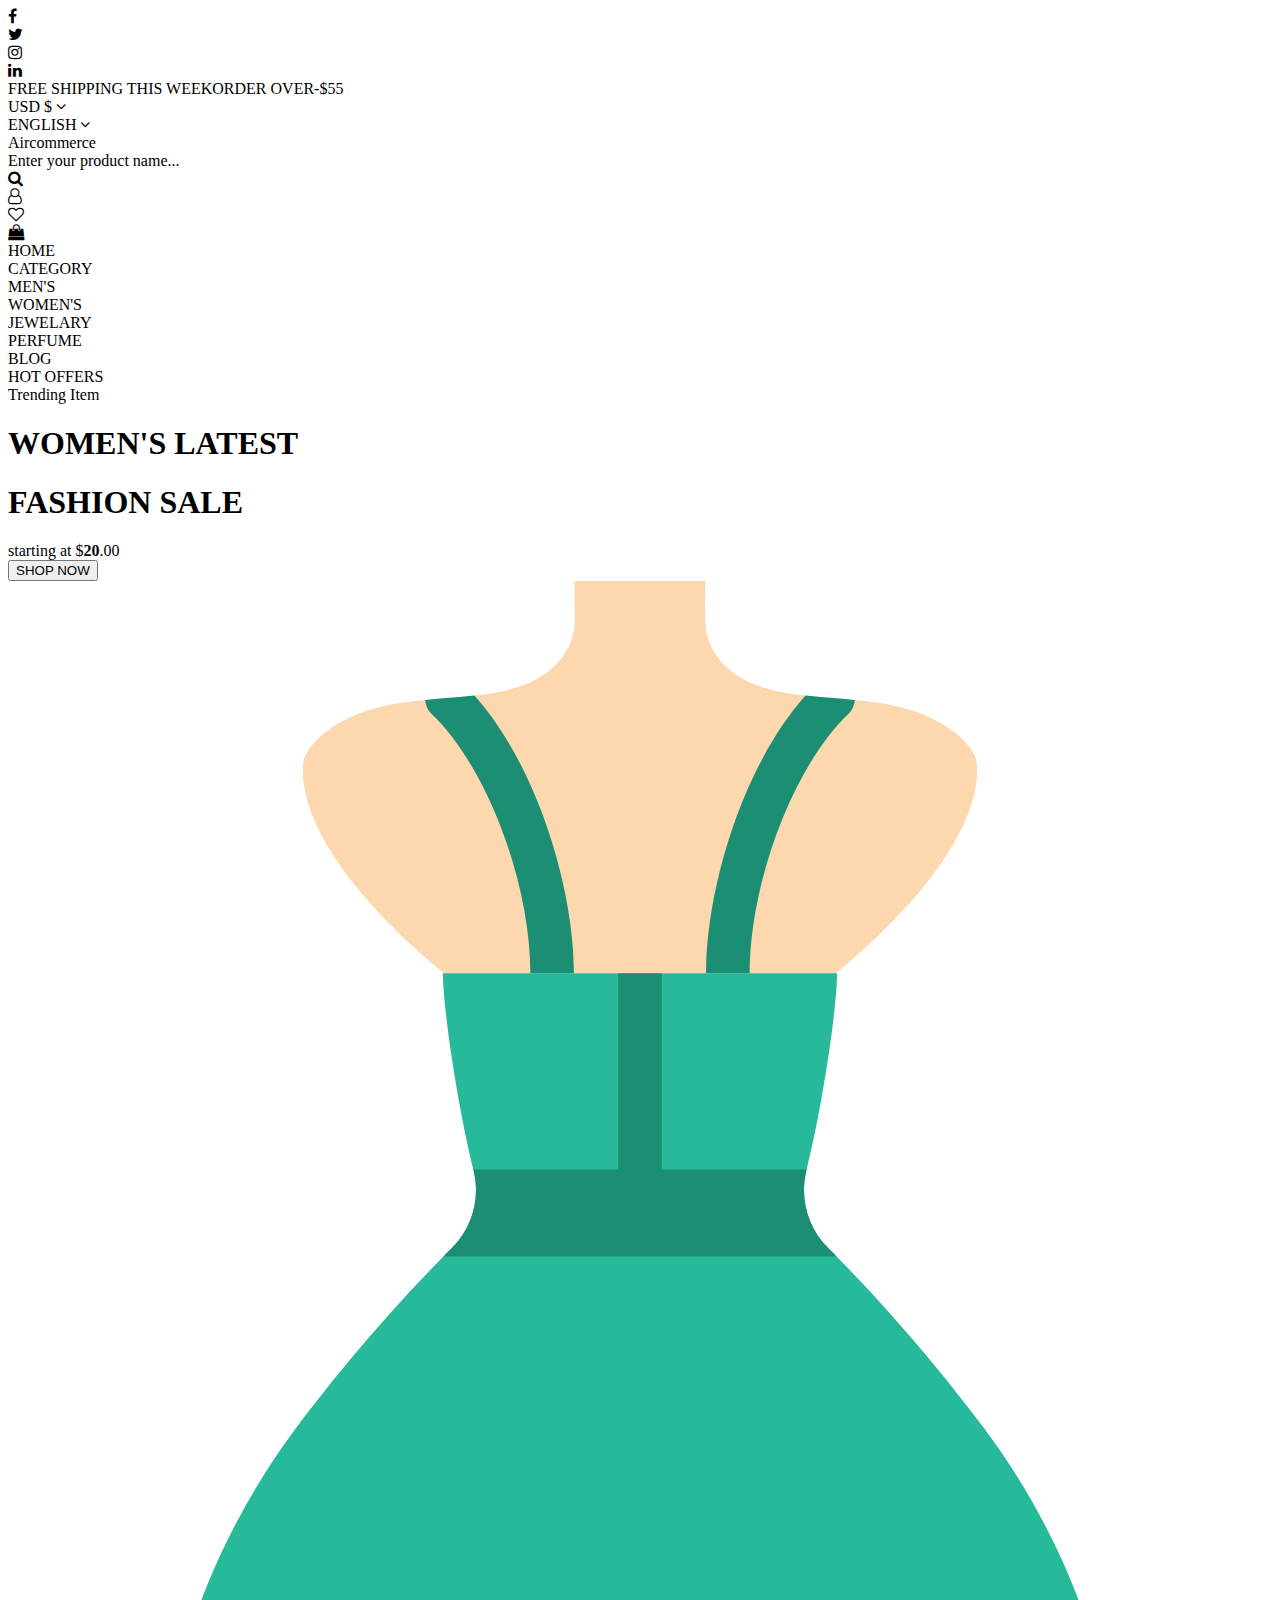
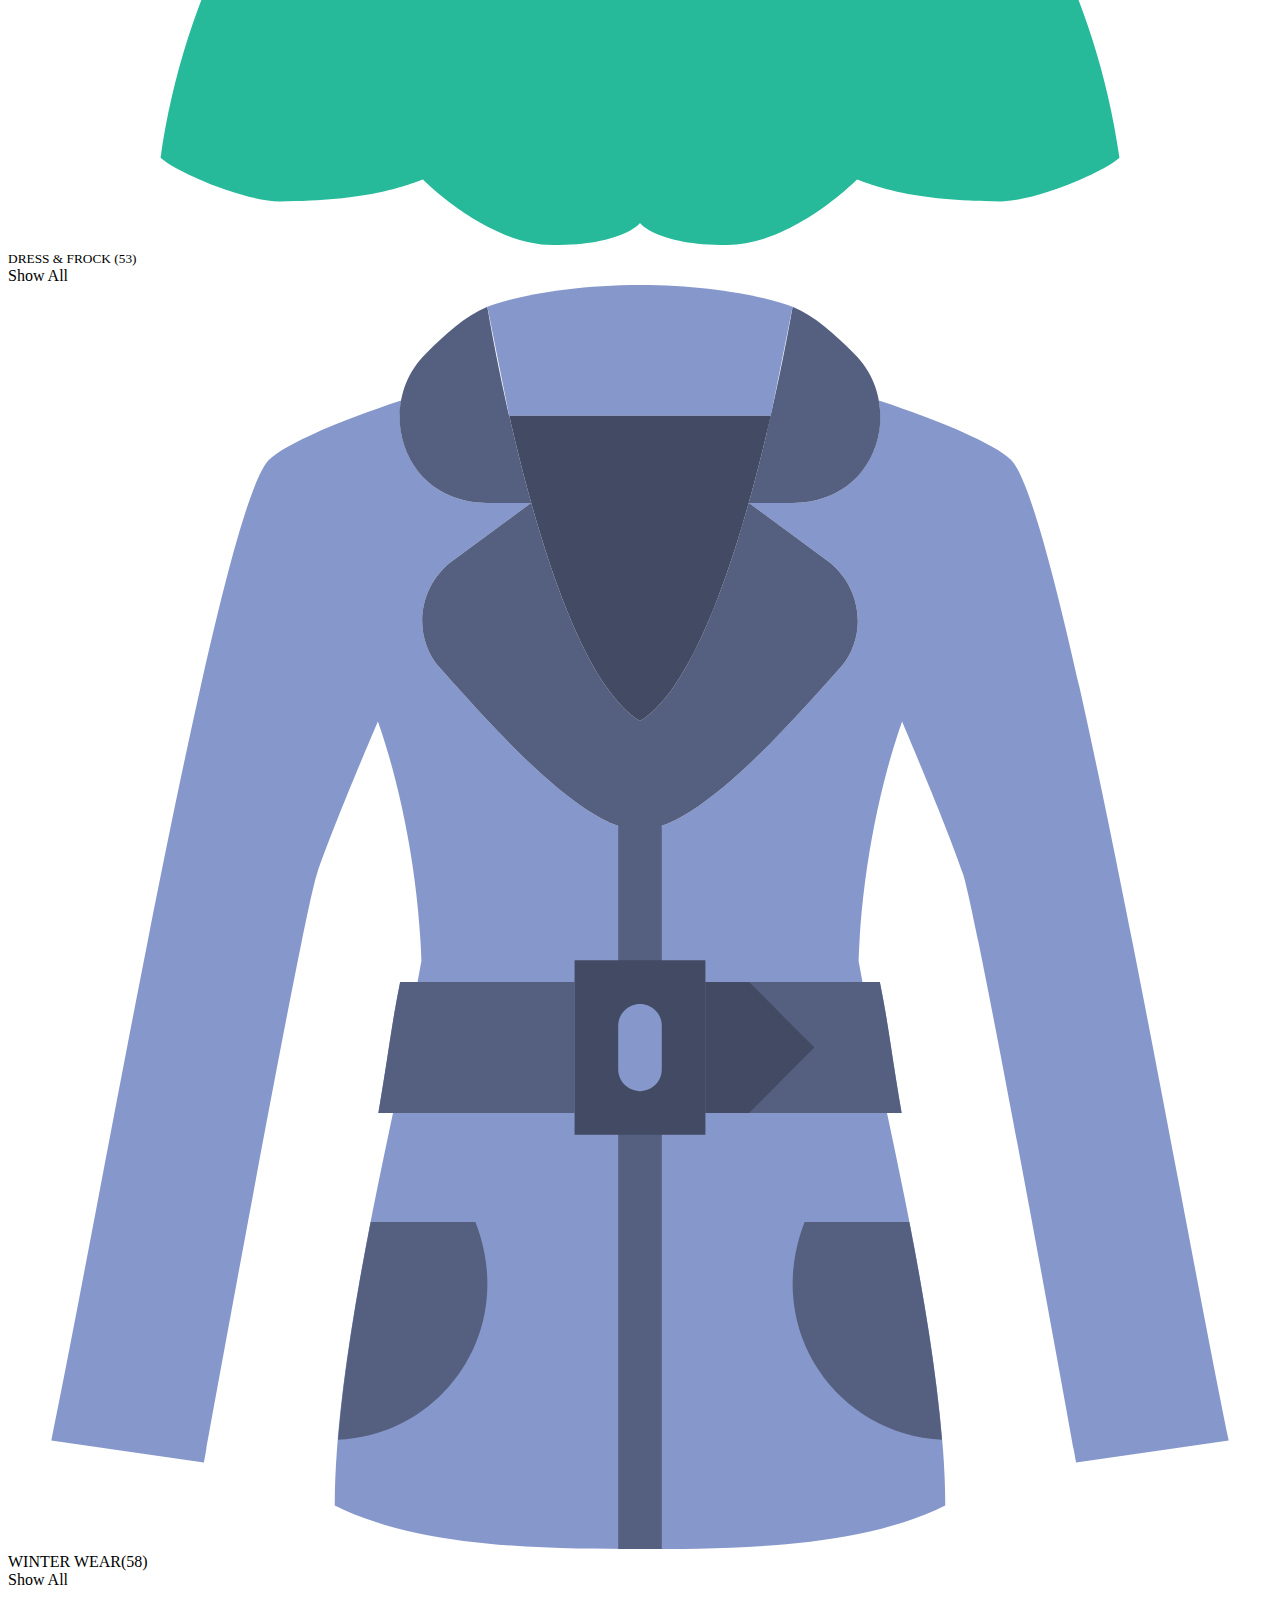
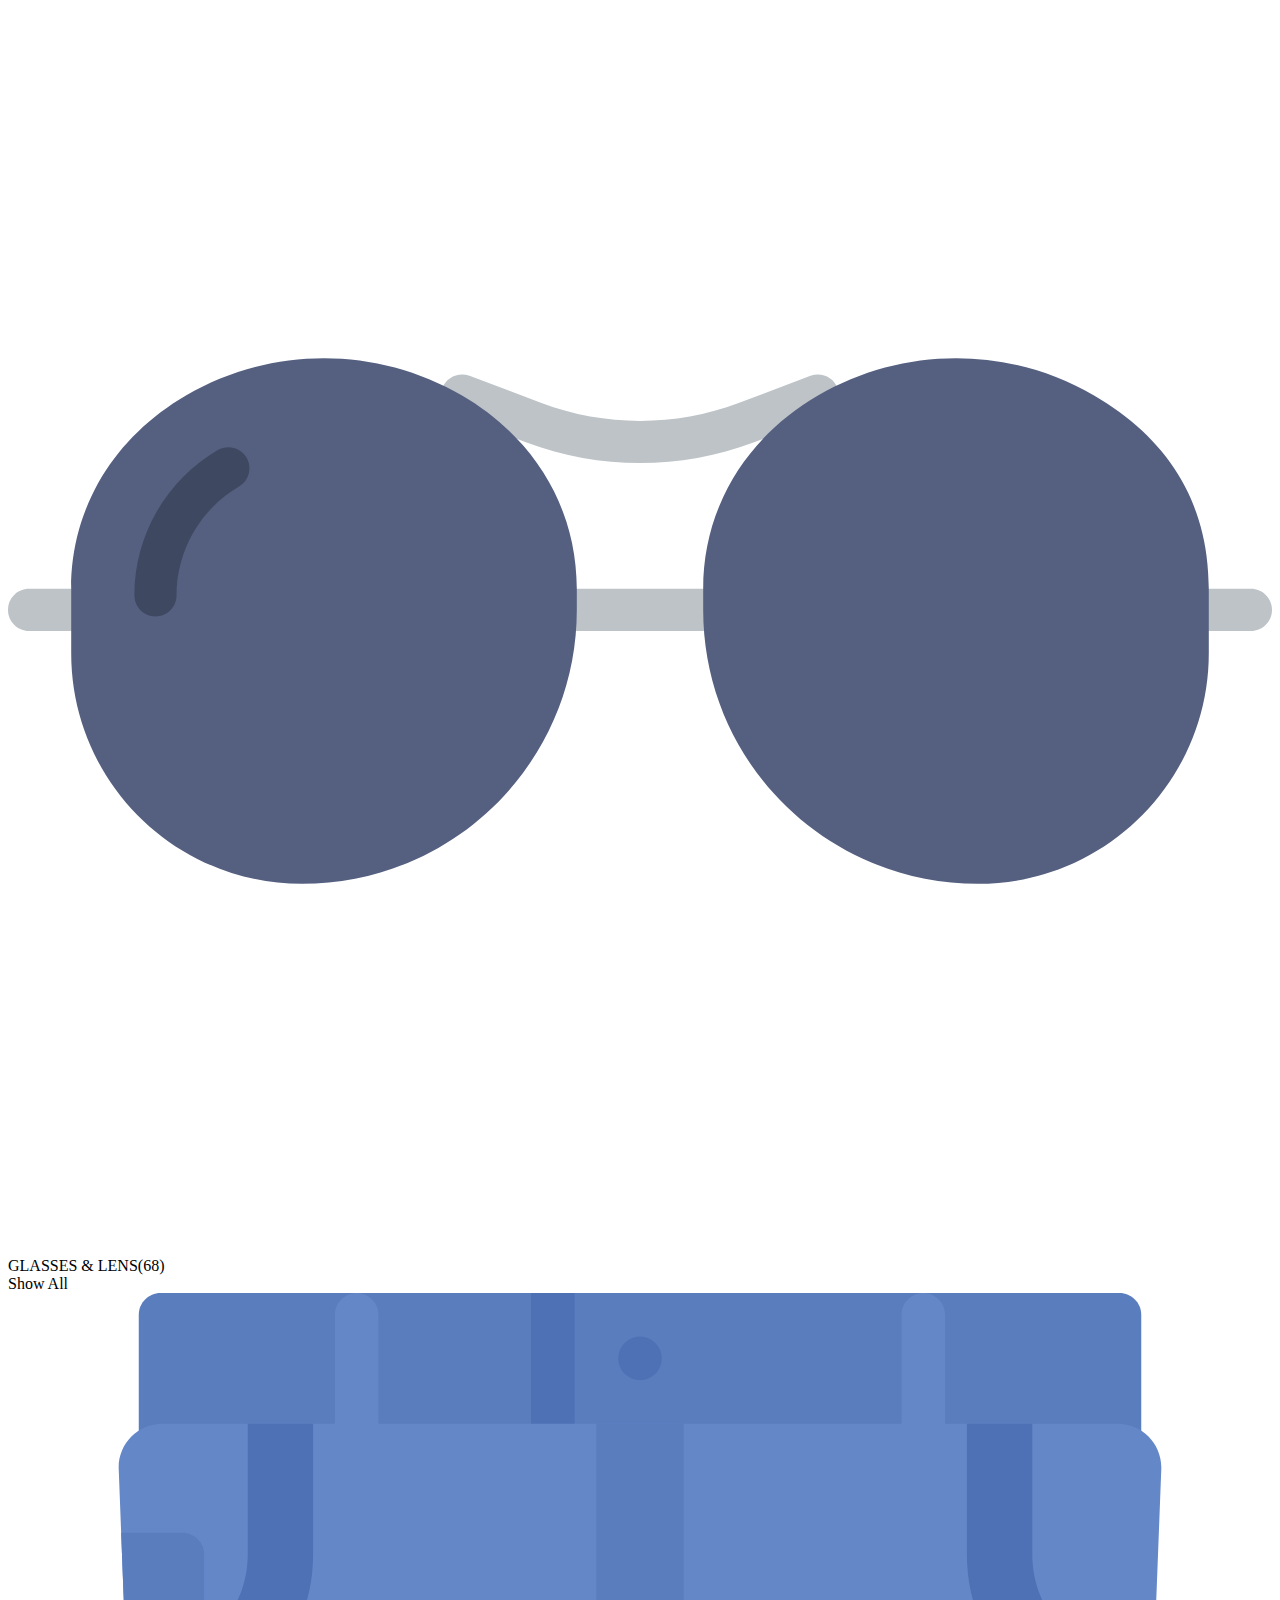
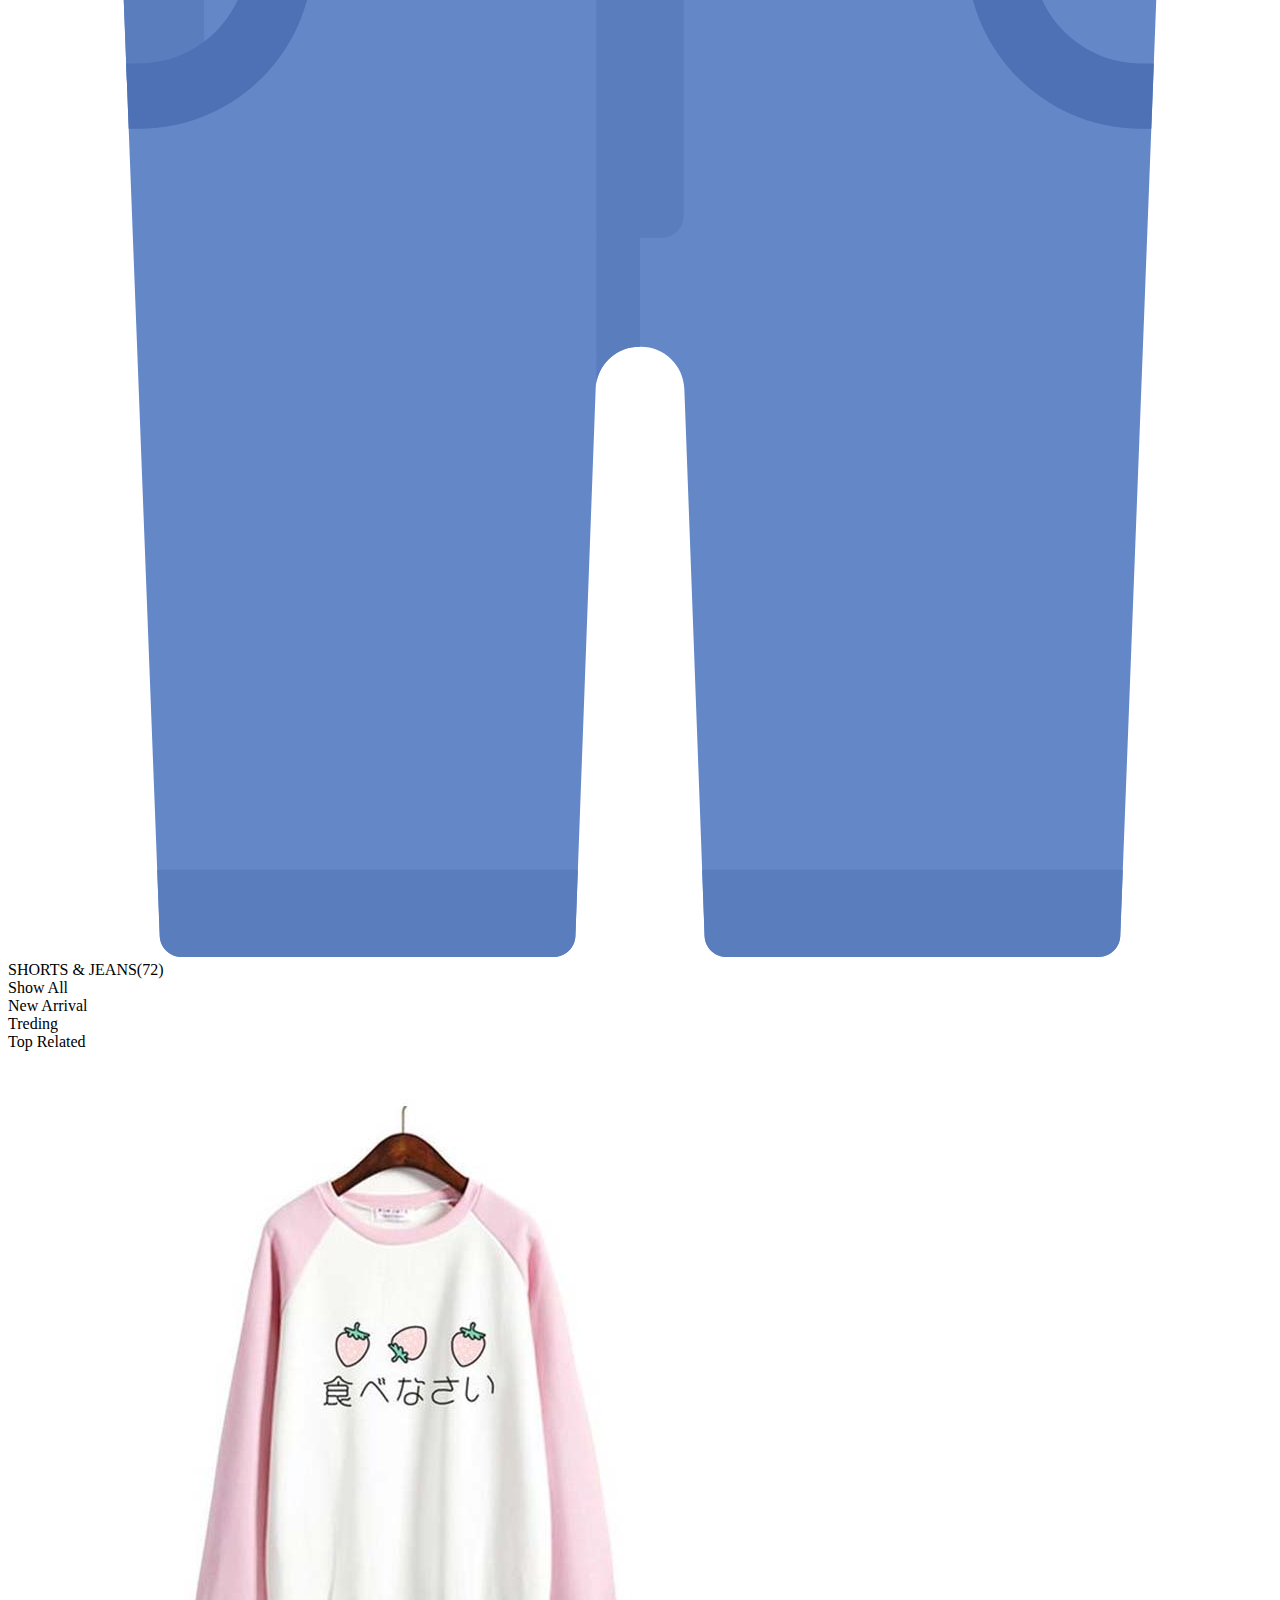
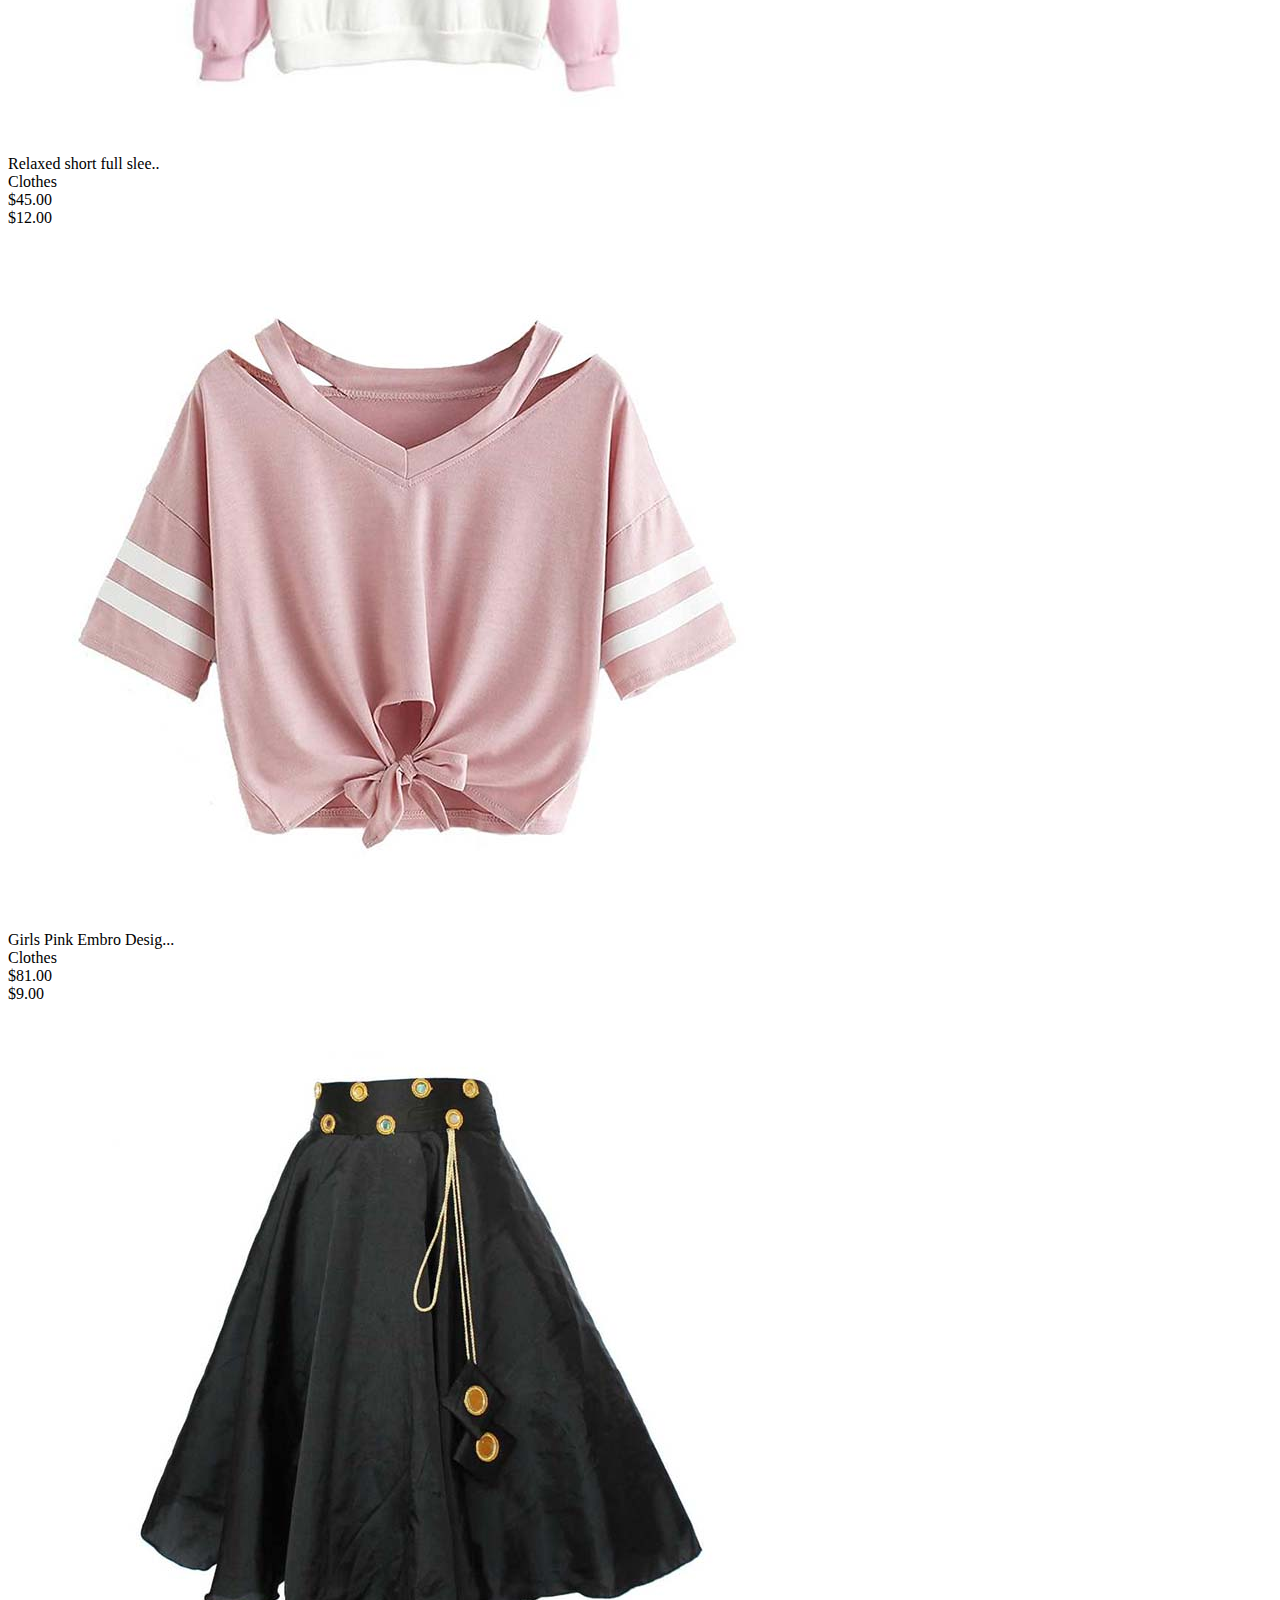
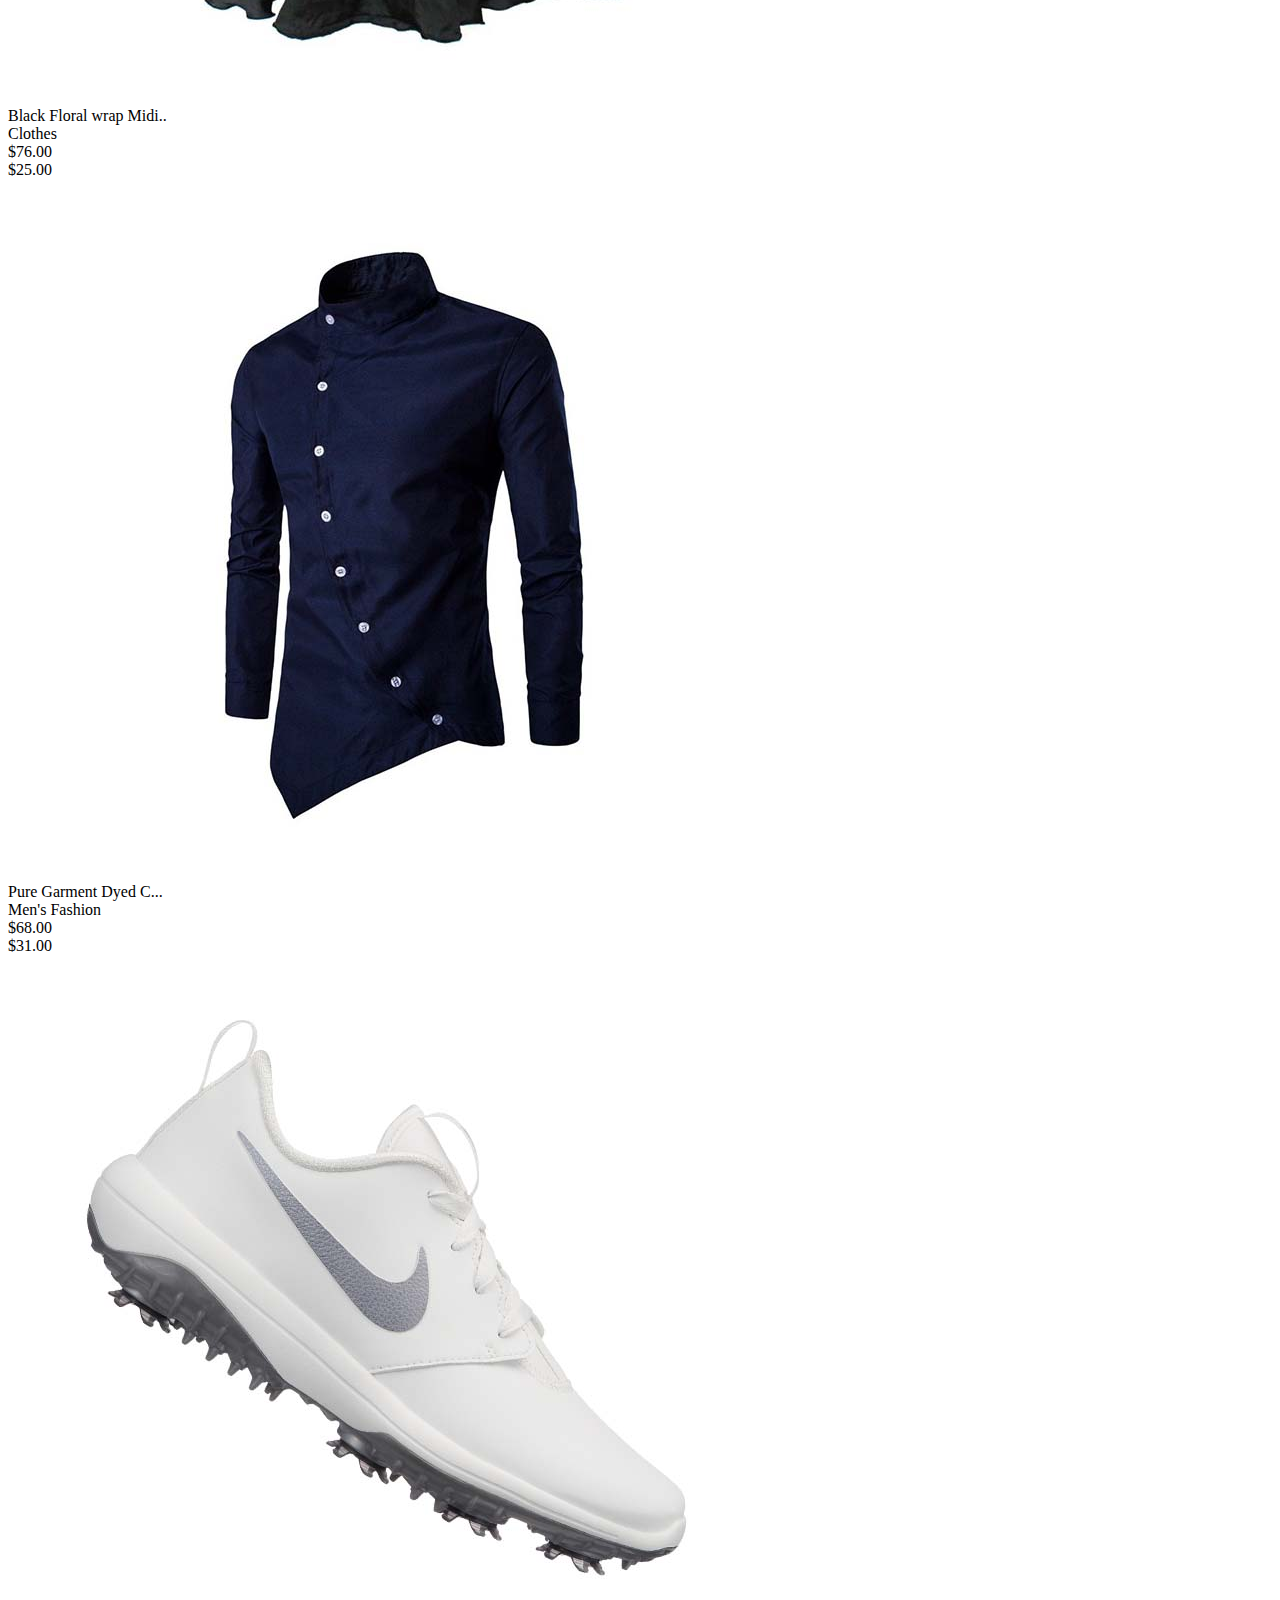
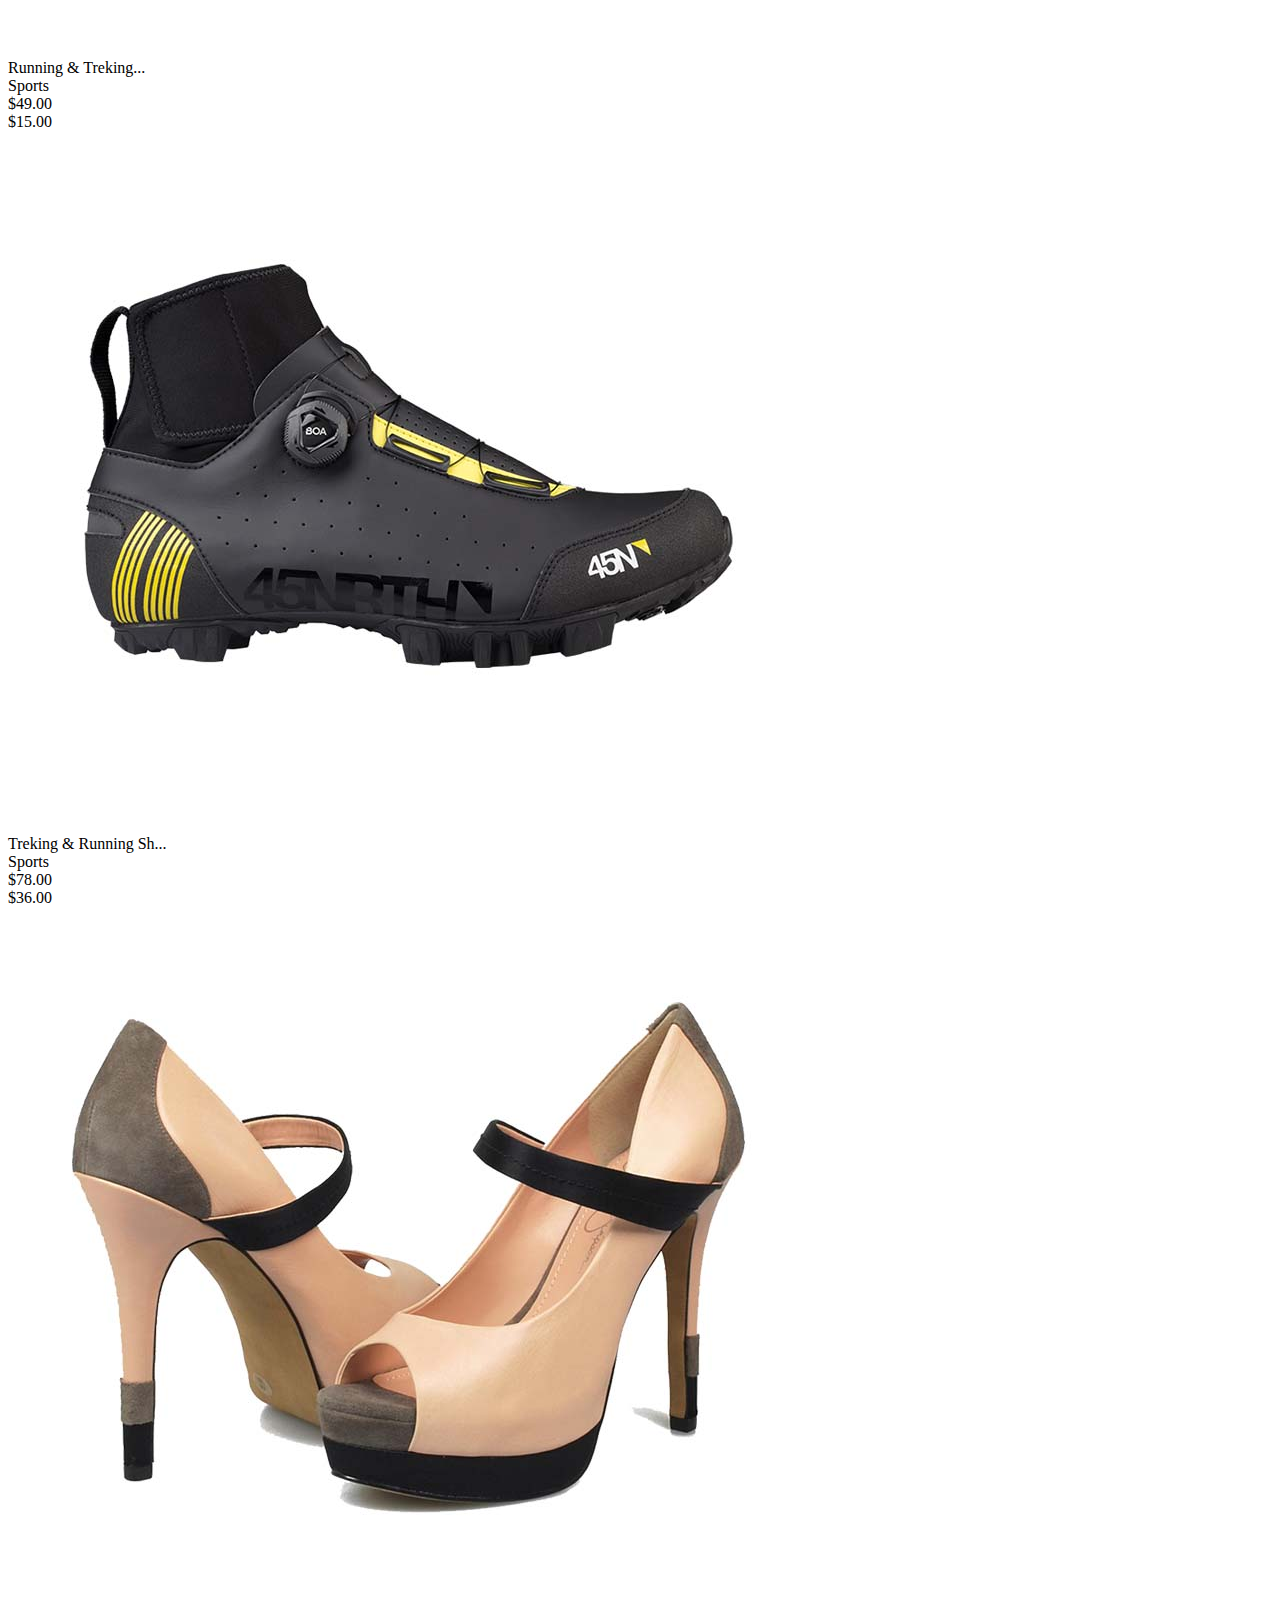
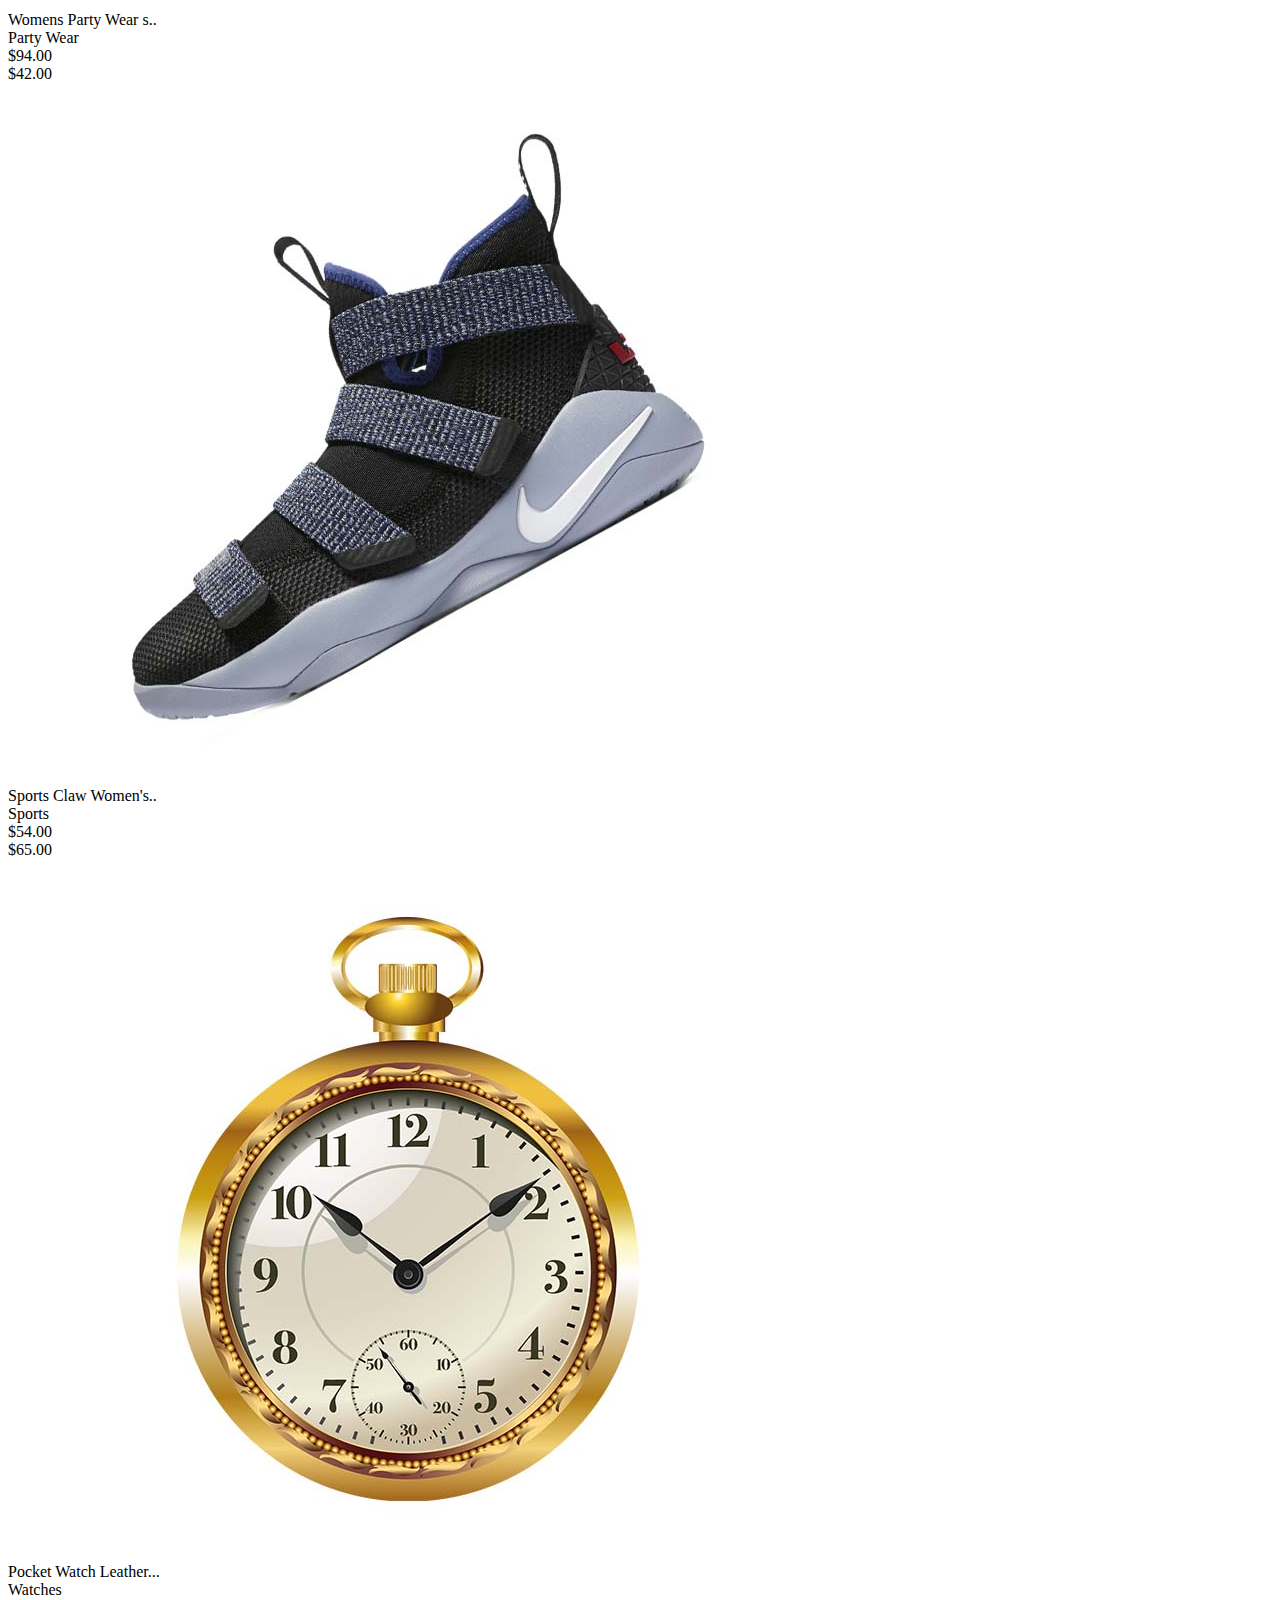
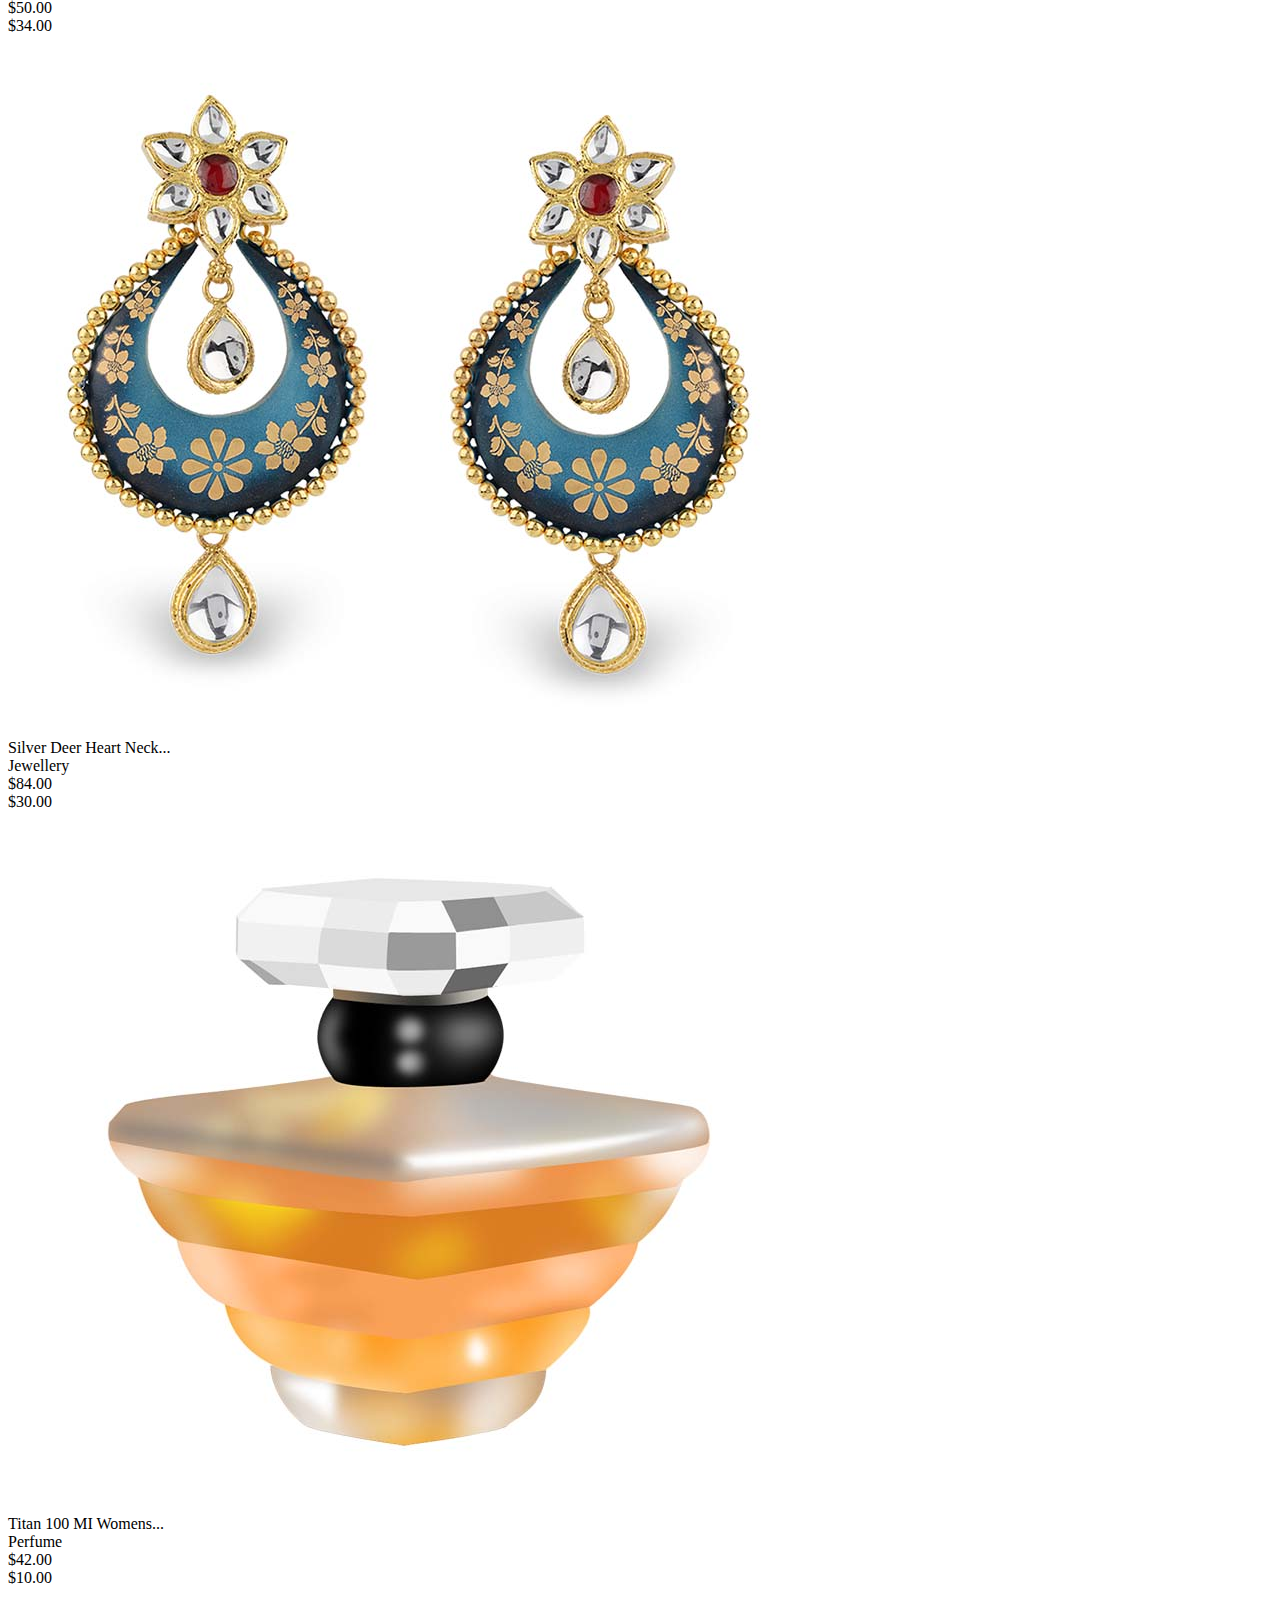
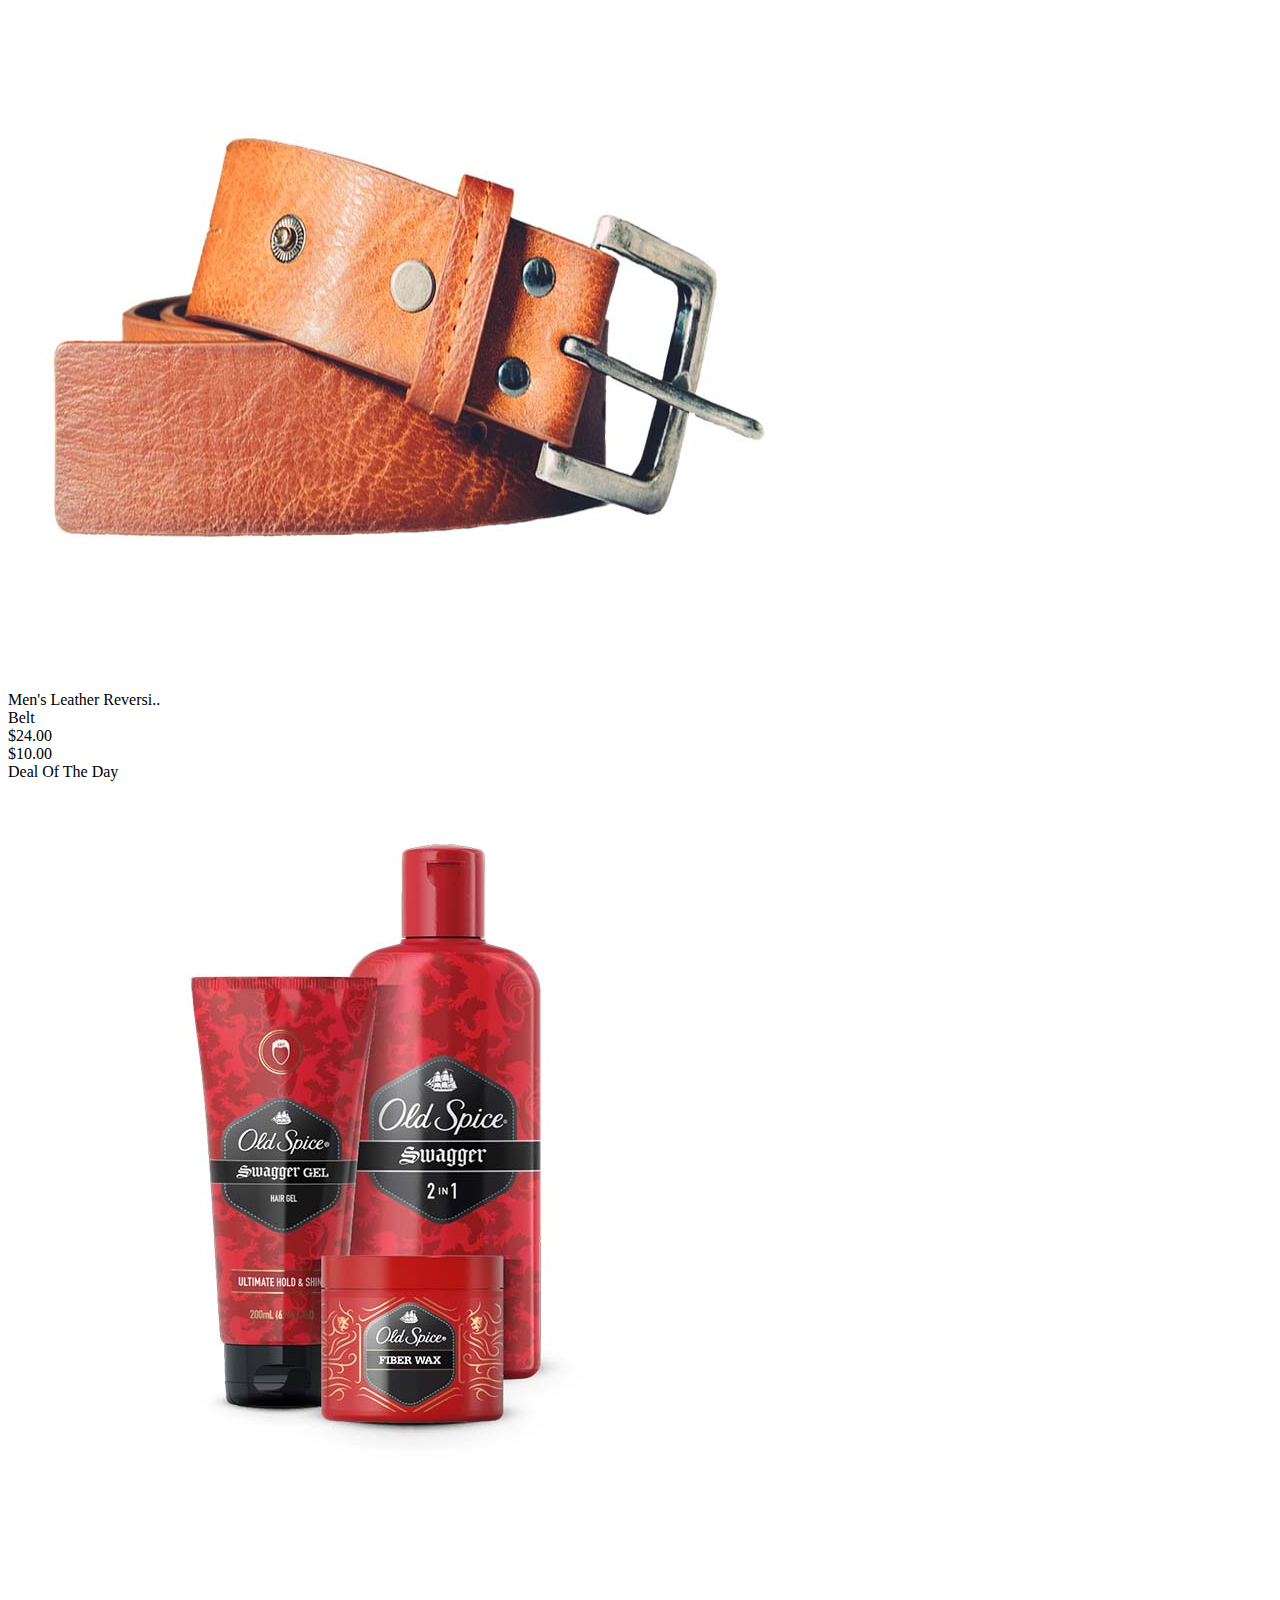
==== index.html @ 4cc398ba "Hello" ====
<!DOCTYPE html>
<html lang="en">

<head>
    <meta charset="UTF-8">
    <meta http-equiv="X-UA-Compatible" content="IE=edge">
    <meta name="viewport" content="width=device-width, initial-scale=1.0">
    <title>Document</title>
    <link rel="stylesheet" href="INTERVIEW.CSS">
    <link rel="stylesheet" href="https://cdnjs.cloudflare.com/ajax/libs/font-awesome/4.7.0/css/font-awesome.min.css">
    <link rel="stylesheet" href="Responsive.css">
</head>

<body>
    <div class="shopping">
        <div class="underline">
        <div class="first">
            <div class="left-first">
                <div class="insta"><i class="fa fa-facebook"></i></div>
                <div class="insta"><i class="fa fa-twitter"></i></div>
                <div class="insta"><i class="fa fa-instagram"></i></div>
                <div class="insta"><i class="fa fa-linkedin"></i></div>
           
     </div>
            <div class="mid-first">FREE SHIPPING THIS WEEKORDER OVER-$55</div>
            <div class="right-first">
                <div class="usd">USD $ <i class='fa fa-angle-down'></i>
                </div>
                <div class="usd">ENGLISH <i class='fa fa-angle-down'></i>
                </div>
            </div>
        </div>
    </div>
    <div class="underline">
        <div class="second">
            <div class="left-second">Aircommerce</div>
            <div class="mid-second">
              <div class= "product">  Enter your product name... </div>
                 <i class="fa fa-search"></i>

            </div>
            <div class="right-second">
                <div class="icon"><i class="fa fa-user-o"></i></div>
                <div class="icon"><i class="fa fa-heart-o"></i></div>
                <div class="icon"><i class="fa fa-shopping-bag"></i></div>
            </div>
        </div>
    </div>
        <div class="third">
            <div class="home">HOME</div>
            <div class="home">CATEGORY</div>
            <div class="home">MEN'S</div>
            <div class="home">WOMEN'S</div>
            <div class="home">JEWELARY</div>
            <div class="home">PERFUME</div>
            <div class="home">BLOG</div>
            <div class="home">HOT OFFERS</div>
        </div>
        <div class="fourth">
                <div class="trend"> Trending Item</div>
                <h1 class="h1"> WOMEN'S LATEST</h1>
                <h1 class="h1"> FASHION SALE </h1>
                <div class="price">starting at $<b>20</b>.00</div>
                <button class="shop">SHOP NOW</button>
            </div>

        <div class="fifth">
            <div class="box11">
                <img class="img-frock" src="dress.svg"></img>
                <small><span class="frock">DRESS & FROCK </span>(53)</small>
                <div class="show">Show All</div>
            </div>


            <div class="box1">
                <img class="img-frock" src="coat.svg"></img>
                <div class="dress"><span class="frock">WINTER WEAR</span>(58)</div>
                <div class="show">Show All</div>
            </div>

            <div class="box1">
                <img class="img-frock" src="glasses.svg"></img>
                <div class="dress"><span class="frock">GLASSES & LENS</span>(68)</div>
                <div class="show">Show All</div>
            </div>

            <div class="box1">
                <img class="img-frock" src="shorts.svg"></img>
                <div class="dress"><span class="frock">SHORTS & JEANS</span>(72)</div>
                <div class="show">Show All</div>
            </div>
        </div>
        <div class="sixth">
            <div class="arrival2">New Arrival</div>
            <div class="arrival">Treding</div>
            <div class="arrival">Top Related</div>
        </div>
        <div class="seventh">
            <div class="first-row">
                <div class="clothes">
                    <img src="products/clothes-1.jpg" class="t-shirt">
                    <div class="r1">Relaxed short full slee..</div>
                    <div class="r2">Clothes</div>
                    <div class="price">$45.00<div class="erase">$12.00</div>
                    </div>
                </div>
                <div class="clothes">
                    <img src="products/clothes-2.jpg" class="t-shirt">
                    <div class="r1">Girls Pink Embro Desig...</div>
                    <div class="r2">Clothes</div>
                    <div class="price">$81.00<div class="erase">$9.00</div>
                    </div>
                </div>
                <div class="clothes">
                    <img src="products/clothes-3.jpg" class="t-shirt">
                    <div class="r1">Black Floral wrap Midi..</div>
                    <div class="r2">Clothes</div>
                    <div class="price">$76.00<div class="erase">$25.00</div>
                    </div>
                </div>
                <div class="clothes">
                    <img src="products/shirt-1.jpg" class="t-shirt">
                    <div class="r1">Pure Garment Dyed C... </div>
                    <div class="r2">Men's Fashion</div>
                    <div class="price">$68.00<div class="erase">$31.00</div>
                    </div>
                </div>
            </div>
            <div class="second-row">
                <div class="clothes">
                    <img src="products/sports-1.jpg" class="t-shirt">
                    <div class="r1">Running & Treking...</div>
                    <div class="r2">Sports</div>
                    <div class="price">$49.00<div class="erase">$15.00</div>
                    </div>
                </div>
                <div class="clothes">
                    <img src="products/sports-2.jpg" class="t-shirt">
                    <div class="r1">Treking & Running Sh...</div>
                    <div class="r2">Sports</div>
                    <div class="price">$78.00<div class="erase">$36.00</div>
                    </div>
                </div>
                <div class="clothes">
                    <img src="products/party-wear-1.jpg" class="t-shirt">
                    <div class="r1">Womens Party Wear s..</div>
                    <div class="r2">Party Wear</div>
                    <div class="price">$94.00<div class="erase">$42.00</div>
                    </div>
                </div>
                <div class="clothes">
                    <img src="products/sports-3.jpg" class="t-shirt">
                    <div class="r1">Sports Claw Women's..</div>
                    <div class="r2">Sports</div>
                    <div class="price">$54.00<div class="erase">$65.00</div>
                    </div>
                </div>
            </div>
            <div class="third-row">
                <div class="clothes">
                    <img src="products/watch-3.jpg" class="t-shirt">
                    <div class="r1">Pocket Watch Leather...</div>
                    <div class="r2">Watches</div>
                    <div class="price">$50.00<div class="erase">$34.00</div>
                    </div>
                </div>
                <div class="clothes">
                    <img src="products/jewellery-1.jpg" class="t-shirt">
                    <div class="r1">Silver Deer Heart Neck...</div>
                    <div class="r2">Jewellery</div>
                    <div class="price">$84.00<div class="erase">$30.00</div>
                    </div>
                </div>
                <div class="clothes">
                    <img src="products/perfume.jpg" class="t-shirt">
                    <div class="r1">Titan 100 MI Womens...</div>
                    <div class="r2">Perfume</div>
                    <div class="price">$42.00<div class="erase">$10.00</div>
                    </div>
                </div>
                <div class="clothes">
                    <img src="products/belt.jpg" class="t-shirt">
                    <div class="r1">Men's Leather Reversi..</div>
                    <div class="r2">Belt</div>
                    <div class="price">$24.00<div class="erase">$10.00</div>
                    </div>
                </div>
            </div>
        </div>
        <div class="deal">Deal Of The Day</div>
        <div class="eighth">
            <img src="shampoo.jpg" class="shampo">
            <div class="star">
                <img src="star.webp">
                <img src="star.webp">
                <img src="star.webp">
                <img src="star.webp">
                <img src="star.webp">
            </div>
            <div class="conditioner">SHAMPOO CONDITIONER & FACEWASH PACKS</div>
            <div class="paragraph">Lorem ipsum dolor sit amet consectetur adipisicing elit.
                Accusamus eveniet ea illo dolorem suscipit possimus alias quia! Rerum, delectus
                incidunt!
            </div>
            <div class="prince">
                <div class="div1">$150.00</div>
                <div class="eraser">$200.00</div>
            </div>
            <button class="shop">ADD TO CARTS</button>
            <div class="count">
                <div class="sold">Already Sold:<b>20</b></div>
                <div class="sold">Available:<b>40</b></div>
            </div>
            <div class="time"> Hurry Up Offers End In: </div>
            <div class="emmet">
                <div class="dddd">
                    <div class="one">1</div>
                    <div class="day1">Day</div>
                </div>
                <div class="dddd">
                    <div class="one">10</div>
                    <div class="day1">Hour</div>
                </div>
                <div class="dddd">
                    <div class="one">30</div>
                    <div class="day1">Min</div>
                </div>
                <div class="dddd">
                    <div class="one">60</div>
                    <div class="day1">Sec</div>
                </div>
            </div>
        </div>
        <div class="nineth">
            <div class="new">NEW PRODUCT</div>
        </div>
        <div class="tenth">
            <div class="rowone">
                <div class="jacket">
                    <img src="products/jacket-4.jpg" class="item">
                    <div class="pink">Jacket</div>
                    <div class="leather">Men's Winter Leathers Jacket</div>
                    <div class="value">
                        <div class="sell">$49</div>
                        <div class="cost">$60</div>
                    </div>
                    <div class="twinkle">
                    <div class="star1">
                        <img src="star.webp">
                        <img src="star.webp">
                        <img src="star.webp"></div>
                        <div class="shine"><img src="shine.png">
                            <img src="shine.png">
                        </div>
                    </div>
                </div>
                <div class="jacket">
                    <img src="products/shoe-2.jpg" class="item">
                    <div class="pink">Jacket</div>
                    <div class="leather">Men's Winter Leathers Jacket</div>
                    <div class="value">
                        <div class="sell">$49</div>
                        <div class="cost">$60</div>
                    </div>
                    <div class="star1">
                        <img src="star.webp">
                        <img src="star.webp">
                        <img src="star.webp">
                        <div class="shine"><img src="shine.png">
                            <img src="shine.png">
                        </div>
                    </div>
                </div>
                <div class="jacket">
                    <img src="products/jacket-1.jpg" class="item">
                    <div class="pink">Jacket</div>
                    <div class="leather">Men's Winter Leathers Jacket</div>
                    <div class="value">
                        <div class="sell">$49</div>
                        <div class="cost">$60</div>
                    </div>
                        <div class="star1">
                            <img src="star.webp">
                            <img src="star.webp">
                            <img src="star.webp">
                            <div class="shine"><img src="shine.png">
                                <img src="shine.png">
                            </div>
                        </div>
                </div>
            </div>
            <div class="rowtwo">
                <div class="jacket">
                    <img src="products/shirt-1.jpg" class="item">
                    <div class="pink">Jacket</div>
                    <div class="leather">Men's Winter Leathers Jacket</div>
                    <div class="value">
                        <div class="sell">$49</div>
                        <div class="cost">$60</div>
                    </div>
                    <div class="star1">
                        <img src="star.webp">
                        <img src="star.webp">
                        <img src="star.webp">
                        <div class="shine"><img src="shine.png">
                            <img src="shine.png">
                        </div>
                    </div>
                </div>
                <div class="jacket">
                    <img src="products/watch-3.jpg" class="item">
                    <div class="pink">Jacket</div>
                    <div class="leather">Men's Winter Leathers Jacket</div>
                    <div class="value">
                        <div class="sell">$49</div>
                        <div class="cost">$60</div>
                    </div>
                    <div class="star1">
                        <img src="star.webp">
                        <img src="star.webp">
                        <img src="star.webp">
                        <div class="shine"><img src="shine.png">
                            <img src="shine.png">
                        </div>
                    </div>
                </div>
                <div class="jacket">
                    <img src="products/sports-4.jpg" class="item">
                    <div class="pink">Jacket</div>
                    <div class="leather">Men's Winter Leathers Jacket</div>
                    <div class="value">
                        <div class="sell">$49</div>
                        <div class="cost">$60</div>
                    </div>
                    <div class="star1">
                        <img src="star.webp">
                        <img src="star.webp">
                        <img src="star.webp">
                        <div class="shine"><img src="shine.png">
                            <img src="shine.png">
                        </div>
                    </div>
                </div>
            </div>
            <div class="rowthree">
                <div class="jacket">
                    <img src="products/jacket-6.jpg" class="item">
                    <div class="pink">Jacket</div>
                    <div class="leather">Men's Winter Leathers Jacket</div>
                    <div class="value">
                        <div class="sell">$49</div>
                        <div class="cost">$60</div>
                    </div>
                    <div class="star1">
                        <img src="star.webp">
                        <img src="star.webp">
                        <img src="star.webp">
                        <div class="shine"><img src="shine.png">
                            <img src="shine.png">
                        </div>
                    </div>
                </div>
                <div class="jacket">
                    <img src="products/watch-1.jpg" class="item">
                    <div class="pink">Jacket</div>
                    <div class="leather">Men's Winter Leathers Jacket</div>
                    <div class="value">
                        <div class="sell">$49</div>
                        <div class="cost">$60</div>
                    </div>
                    <div class="star1">
                        <img src="star.webp">
                        <img src="star.webp">
                        <img src="star.webp">
                        <div class="shine"><img src="shine.png">
                            <img src="shine.png">
                        </div>
                    </div>
                </div>
                <div class="jacket">
                    <img src="products/shoe-1.jpg" class="item">
                    <div class="pink">Jacket</div>
                    <div class="leather">Men's Winter Leathers Jacket</div>
                    <div class="value">
                        <div class="sell">$49</div>
                        <div class="cost">$60</div>
                    </div>
                    <div class="star1">
                        <img src="star.webp">
                        <img src="star.webp">
                        <img src="star.webp">
                        <div class="shine"><img src="shine.png">
                            <img src="shine.png">
                        </div>
                    </div>
                </div>
            </div>
            <div class="rowfour">
                <div class="jacket">
                    <img src="products/clothes-3.jpg" class="item">
                    <div class="pink">Jacket</div>
                    <div class="leather">Men's Winter Leathers Jacket</div>
                    <div class="value">
                        <div class="sell">$49</div>
                        <div class="cost">$60</div>
                    </div>
                    <div class="star1">
                        <img src="star.webp">
                        <img src="star.webp">
                        <img src="star.webp">
                        <div class="shine"><img src="shine.png">
                            <img src="shine.png">
                        </div>
                    </div>
                </div>
                <div class="jacket">
                    <img src="products/party-wear-1.jpg" class="item">
                    <div class="pink">Jacket</div>
                    <div class="leather">Men's Winter Leathers Jacket</div>
                    <div class="value">
                        <div class="sell">$49</div>
                        <div class="cost">$60</div>
                    </div>
                    <div class="star1">
                        <img src="star.webp">
                        <img src="star.webp">
                        <img src="star.webp">
                        <div class="shine"><img src="shine.png">
                            <img src="shine.png">
                        </div>
                    </div>
                </div>
                <div class="jacket">
                    <img src="products/shorts-1.jpg" class="item">
                    <div class="pink">Jacket</div>
                    <div class="leather">Men's Winter Leathers Jacket</div>
                    <div class="value">
                        <div class="sell">$49</div>
                        <div class="cost">$60</div>
                    </div>
                    <div class="star1">
                        <img src="star.webp">
                        <img src="star.webp">
                        <img src="star.webp">
                        <div class="shine"><img src="shine.png">
                            <img src="shine.png">
                        </div>
                    </div>
                </div>
            </div>
        </div>
        <div class="eleventh">
            <div class="firstdiv">
                <div class="testimonial"><b>Testimonial</b></div>
                <div class="alan-doe">
                    <img class="alan-img" src="testimonial-1.jpg">
                    <div class="name"><b>ALAN DOE</b></div>
                    <div class="degree">CEO & founder Invision</div>
                    <img src="quotes.svg" class="quotes">
                    <div class="lorem">Lorem ipsum dolor sit amet, consectetur adipisicing elit. Sunt porro hic ullam
                        qui veniam eos!</div>
                </div>
            </div>
            <div class="secondiv">
                <div class="discount">
                    <div class="dis"><b>25% DISCOUNT</b></div>
                    <div class="summer">Summer</div>
                    <div class="summer">Collection</div>
                    <div class="start">Starting @ $10</div>
                    <div class="now">SHOP NOW</div>
                </div>
            </div>
            <div class="thirdiv">
                <div class="testimonial"><b>Testimonial</b></div>
                <div class="alan-doe">
                    <div class="order1">
                        <i class=" fa fa-ship"></i>
                        <div class="order1">
                            <div class="delivery">Worldwide Delivery</div>
                        </div>
                    </div>
                    <small>For order over $100</small>
                    <div class="order1">
                        <i class=" fa fa-rocket"></i>
                        <div class="delivery">Next Day Delivery</div>
                    </div>
                    <small>UK Order Only</small>
                    <div class="order1">
                        <i class=" fa fa-phone"></i>
                        <div class="delivery">Best Online Support</div>
                    </div>
                    <small>Hours: 8AM-11AM</small>

                    <div class="order1">
                        <i class=" fa fa-reply"></i>
                        <div class="delivery">Return Policy</div>
                    </div>

                    <small>Easy & Return Policy</small>
                    <div class="order1">
                        <i class=" fa fa-money"></i>
                        <div class="delivery">30% Money Back</div>
                    </div>

                    <small>For order over $100</small>
                </div>
            </div>
        </div>
        <div class="twelve">
            <div class="img111">
                <img class="banner44" src="blog-1.jpg">
                <div class="pink">Fashion</div>
                <div class="return">Clothes Return KPI's 2021 Guide For Executives
                </div>
                <div class="date">By Mr admin/ Apr 06,2022</div>
            </div>
            <div class="img1">
                <img class="banner4" src="blog-2.jpg">
                <div class="pink">Fashion</div>
                <div class="return">Clothes Return KPI's 2021 Guide For Executives
                </div>
                <div class="date">By Mr admin/ Apr 06,2022</div>
            </div>
            <div class="img1">
                <img class="banner4" src="blog-3.jpg">
                <div class="pink">Fashion</div>


                <div class="return">Clothes Return KPI's 2021 Guide For Executives
                </div>
                <div class="date">By Mr admin/ Apr 06,2022</div>
            </div>
            <div class="img1">
                <img class="banner4" src="blog-4.jpg">
                <div class="pink">Fashion</div>
                <div class="return">Clothes Return KPI's 2021 Guide For Executives
                </div>
                <div class="date">By Mr admin/ Apr 06,2022</div>
            </div>
        </div>
        <div class="black">
            <div class="pink1">Brand Directory</div>
            <div class="fashion1"><b class="bold">Fashion :</b> T-Shirts| Shirts | Shorts &Jeans | Jacket | Dress &
                Frocks | Innerwear | Hosiery</div>
            <div class="fashion1"><b class="bold">Footwear :</b>Sports | Formal | Boots | Causal | Cow Boy Shoes |
                Safety Shoes | Party Shoes | Branded | First Copy | Long Shoes </div>
            <div class="fashion1"><b class="bold">Jewellary :</b>Necklase | Earrings | Pendant | Crystal | Bangles |
                Earrings | Pendant | Crystal | Bangles | Chain | Couple Rings</div>
            <div class="fashion1"><b class="bold">Cosmetics :</b>Facewash | Body Lotion | Makeup Kit | Lipstics | Liner
                | Perfume | Skin lotion | Sunscreen | Compact | Foundation</div>
            <div class="flex">
                <div class="column"><b class="white">Popular Category</b>
                    <div class="ppp">
                        <div class="ppp1">Fashion</div>
                        <div class="ppp1">Electronics</div>
                        <div class="ppp1">Cosmetic</div>
                        <div class="ppp1">Health</div>
                        <div class="ppp1">Wealth</div>
                    </div>
                </div>
                <div class="column"><b class="white">Products</b>
                    <div class="ppp">
                        <div class="ppp1">Price Drop</div>
                        <div class="ppp1">New Product</div>
                        <div class="ppp1">Best Sales</div>
                        <div class="ppp1">Contact Us</div>
                        <div class="ppp1">Side Map</div>
                    </div>
                </div>
                <div class="column"><b class="white">Our Company</b>
                    <div class="ppp">
                        <div class="ppp1">Delivery</div>
                        <div class="ppp1">legal Notice</div>
                        <div class="ppp1">Terms & Conditions</div>
                        <div class="ppp1">About Us</div>
                        <div class="ppp1">Secure Payment</div>
                    </div>
                </div>
                <div class="column"><b class="white">Services</b>
                    <div class="ppp">
                        <div class="ppp1">Price Drop</div>
                        <div class="ppp1">New product</div>
                        <div class="ppp1">Best sales</div>
                        <div class="ppp1">Contact Us</div>
                        <div class="ppp1">Site Map</div>
                    </div>
                </div>
                <div class="column1"><b class="white">Contact</b>
                    <div class="ppp">
                        <div class="ppp1"><i class="fa fa-map-marker"></i>
                            <div class="ppp2">419 State 414 Rte Beaver Dams, New York(NY),14812,USA</div>
                        </div>
                        <div class="ppp1"> <i class="fa fa-phone"></i>
                            <div class="ppp2">(874)242-753)</div>
                        </div>
                        <div class="ppp1"><i class="fa fa-envelope"></i>
                            <div class="ppp2">emabvpk@Gmail.com</div>
                        </div>
                    </div>
                </div>
            </div>
            <div class="sticker">
                <img src="visa.png" class="visa">
                <img src="visa-electron.png" class="visa">
                <img src="skrill.png" class="visa">
                <img src="maestro.png" class="visa">
            </div>
            <div class="copyright">
                copyright \00a9 Aircommerce All Rights Reserved.
            </div>
        </div>
    </div>
</body>
</html>
---- Responsive.css ----
@media only screen and (max-width: 480px){
    .left-first {
        display: none;

    }
    .right-first{
        display: none;
    }
    .right-second{
        display: flex;
        align-items: center;
        justify-content: space-between;
        width: 100%;
        height: 50px;
        margin-right:0;
        top: auto;
        bottom: 0;
        box-sizing:border-box;
    }
    .icon{
        position: unset;

    }
    .mid-first{
        display: flex;
        font-size: 15px;
    }
    .left-second{
        font-size: 40px;
    }
    .product{
        height: 15px;
   min-width: 20vw;
    font-size: 15px;
    }
    .third{
        display: none;
    }
    .fourth{
        max-height: 250px;
        width: 80vw;
padding-top: 30px;
text-align: center;
margin: 50px;
background-size: cover;
    }
    .h1{
        font-size: 30px;
    }
    .price{
        text-align: center;
        padding-right: 0px;
    }
    .box1{
        display: none;
    }
    .box11{
        width: 100vw;
        margin: 5px;
    }
    .sixth{
        flex-wrap: wrap;    
    }
    .seventh{
        flex-wrap: wrap;
        margin-left: 50px;
        height: 1200px;
    }
    .clothes{
        width: 60vw;
        height: 50px;
        padding: 20px;
    }
    .eighth{
        height: 600px;
        width: 400px;
        border-radius: 10px;
  }
  .star{
    height: 20px;
    width: 20px;
    float: left;
  }
  .conditioner{
    font-size: 15px;
    text-align: center;
  }
  .paragraph{
    text-align: center;
  }
  .tenth{
    flex-wrap: wrap;
  }
  .eleventh{
    flex-wrap: wrap;
  }
  .firstdiv{
    width: 400px;
  }
  .secondiv{
    width: 400px;
    margin-top: 50px;
  }
  .thirdiv{
    width: 400px;
  }
  .banner44{
width: 100%;    

  }
  .img1{
    display: none;
  }
  .black{
height: 1500px;
  }
  .flex{
    flex-wrap: wrap;  
    margin-left: 0px;  
  }
  .sticker{
    margin-left: 0px;  
  }
  .copyright{
    margin-left: 0px;  

  }
}
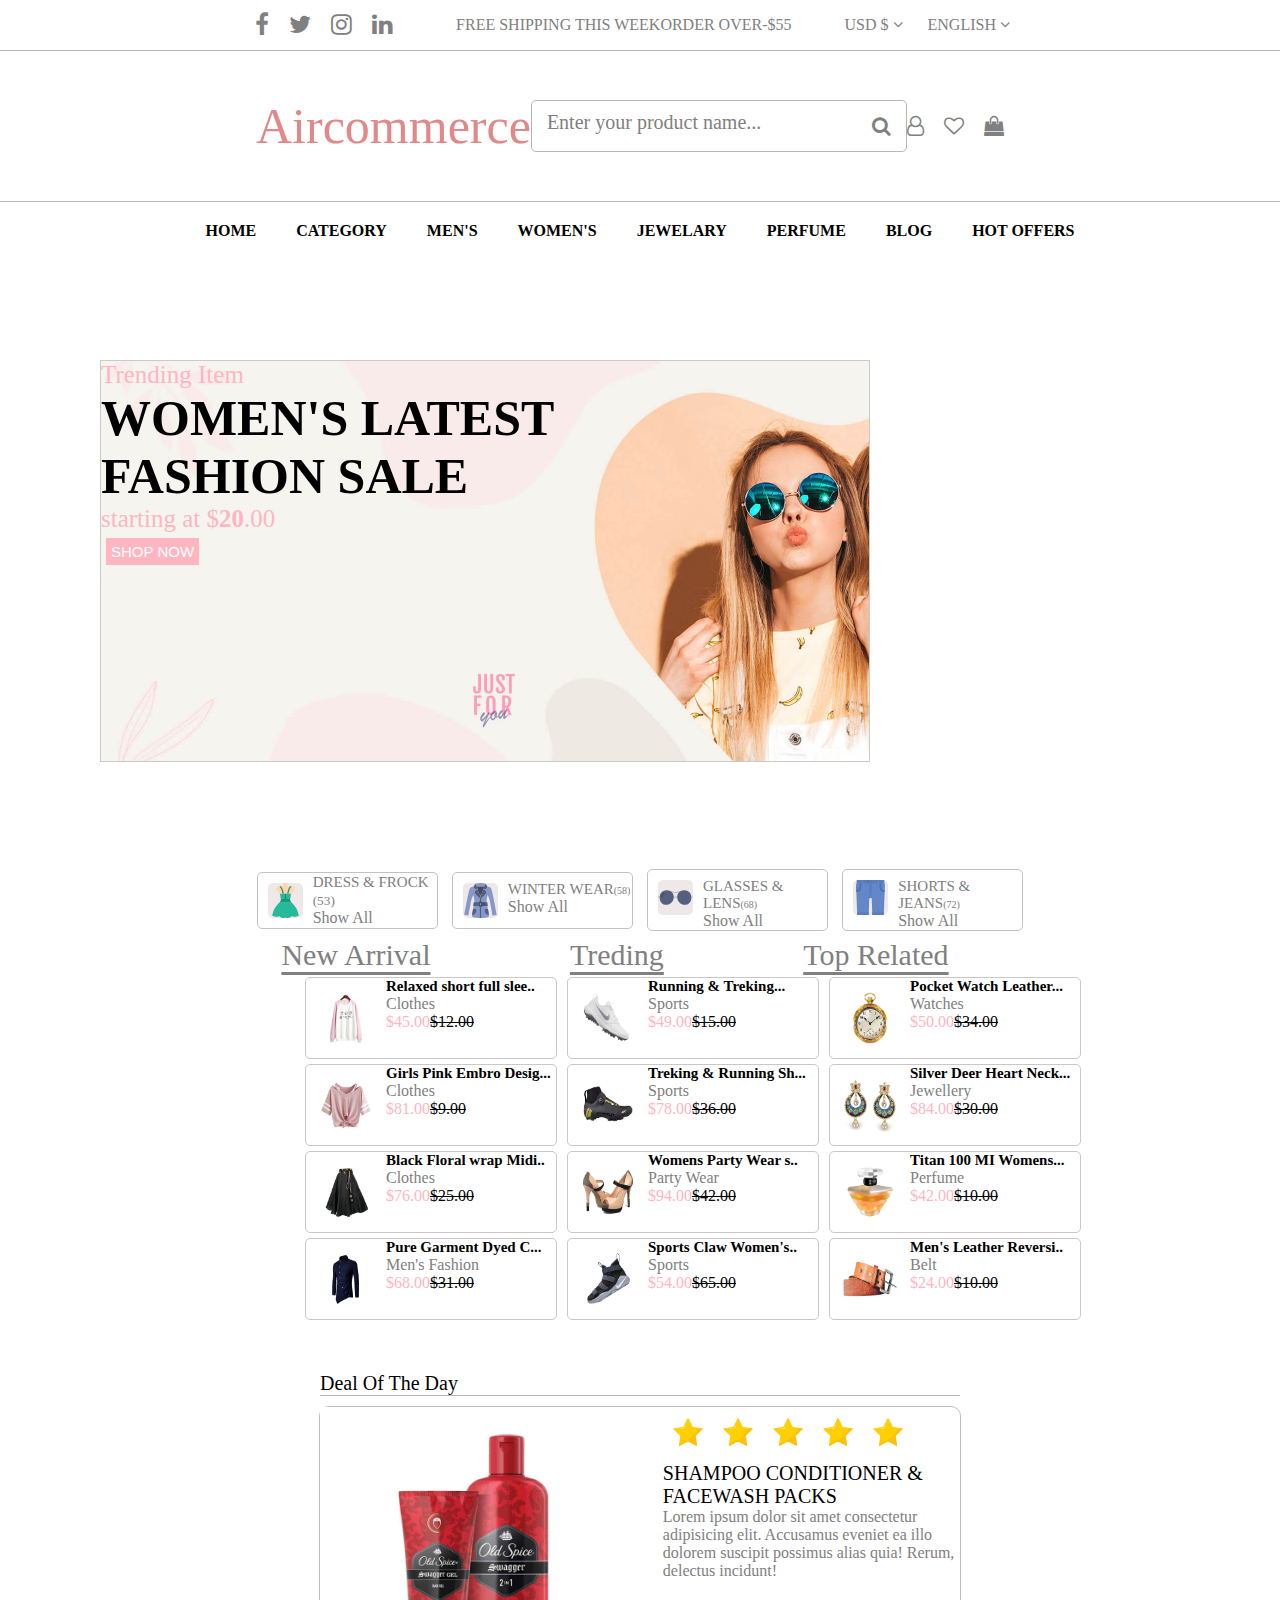
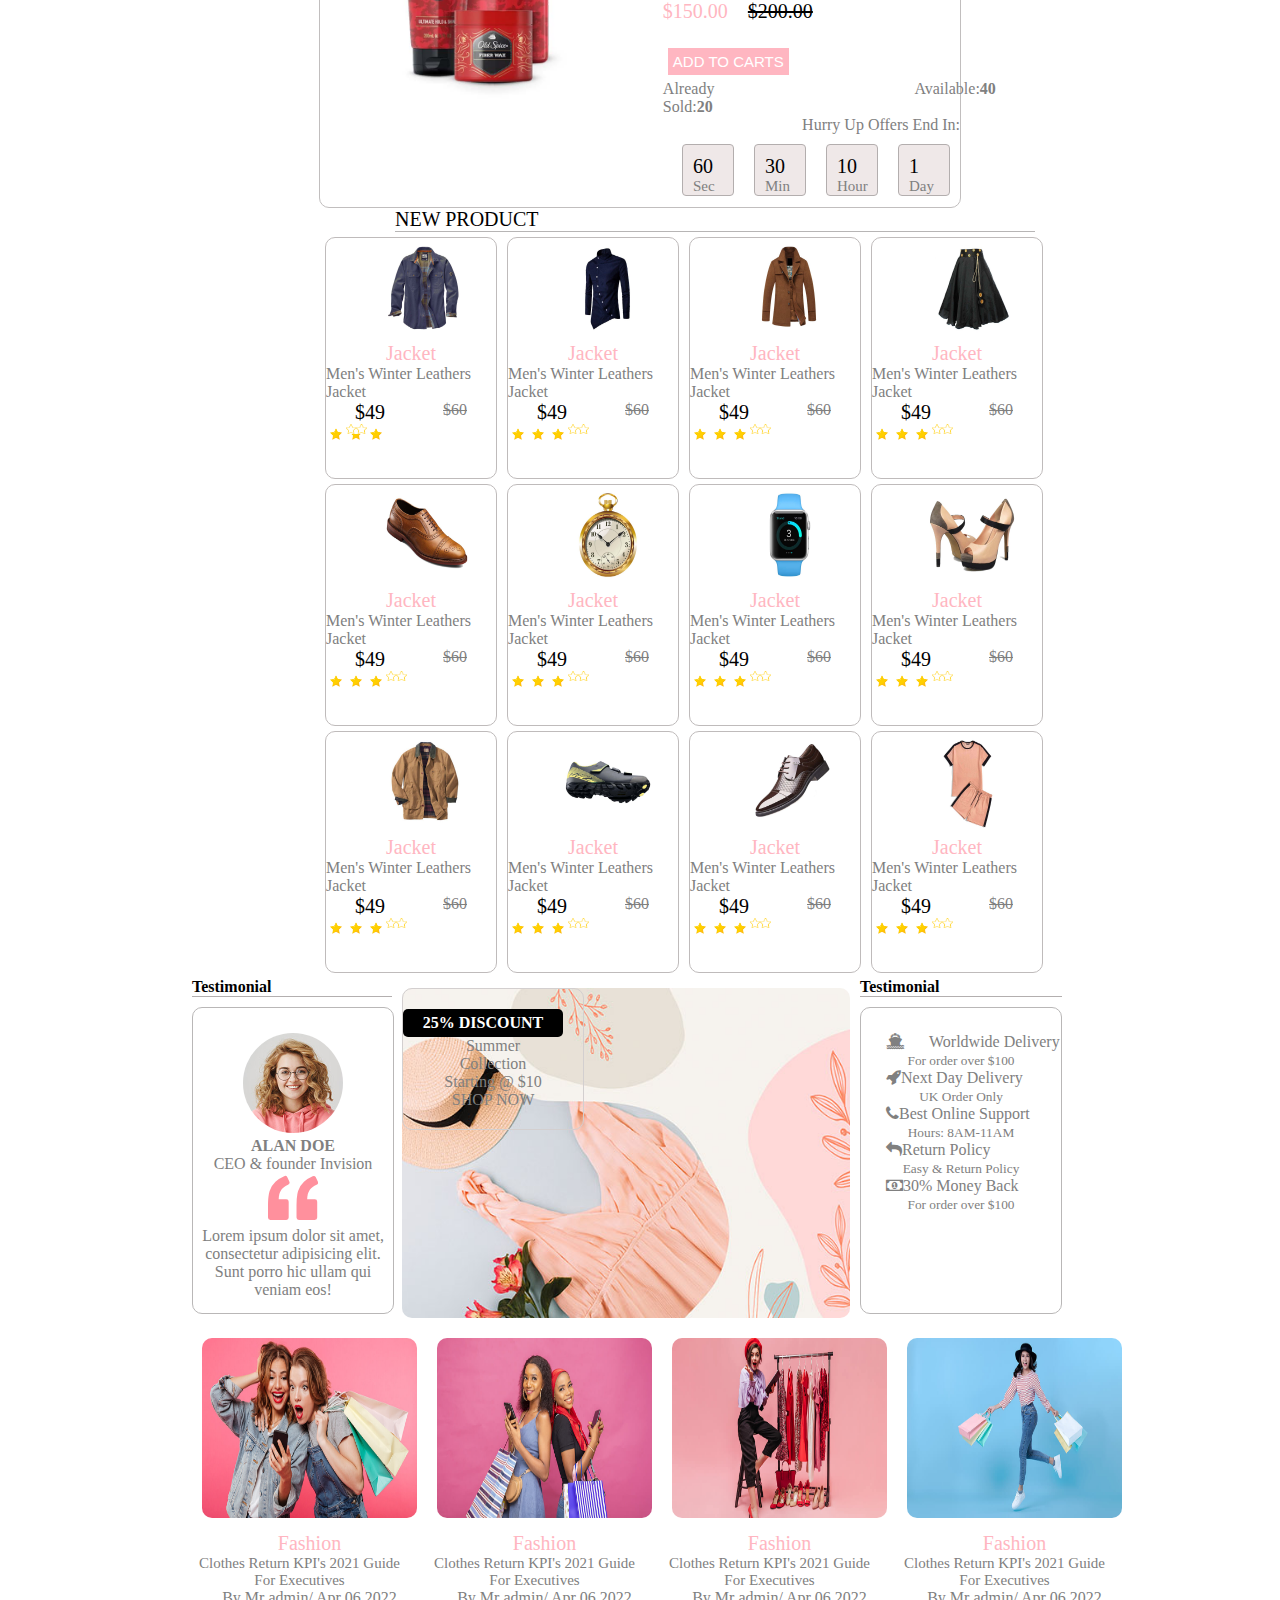
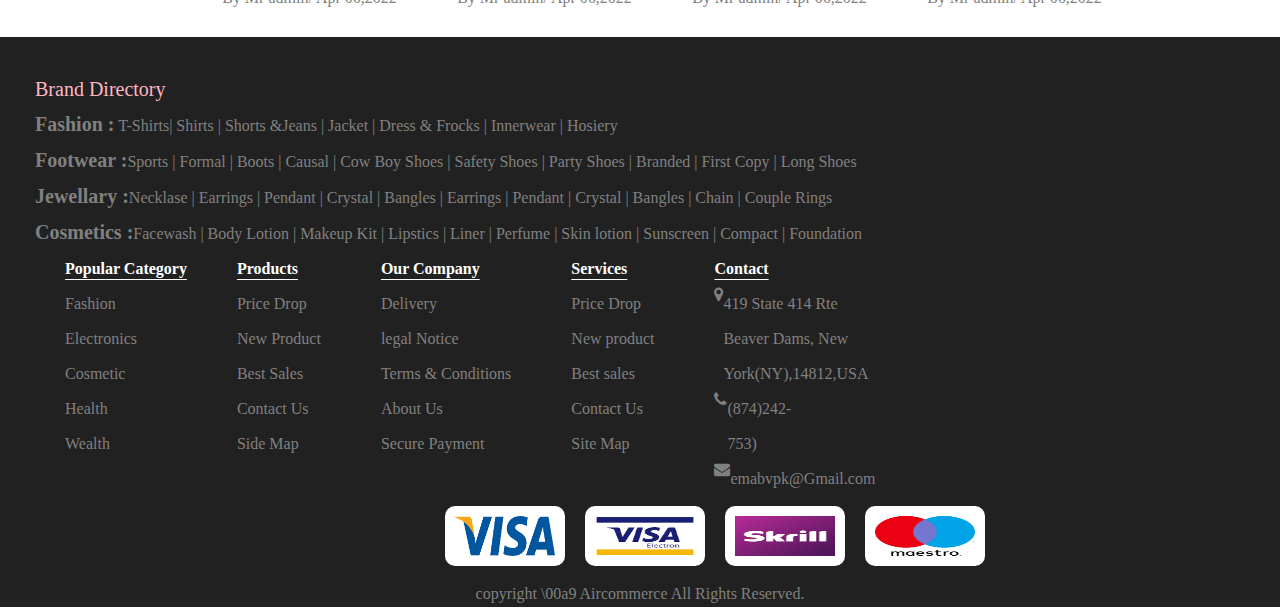
==== commit c93a4513: "Hello" ====
--- a/index.html
+++ b/index.html
@@ -6,7 +6,7 @@
     <meta http-equiv="X-UA-Compatible" content="IE=edge">
     <meta name="viewport" content="width=device-width, initial-scale=1.0">
     <title>Document</title>
-    <link rel="stylesheet" href="INTERVIEW.CSS">
+    <link rel="stylesheet" href="INTERVIEW.css">
     <link rel="stylesheet" href="https://cdnjs.cloudflare.com/ajax/libs/font-awesome/4.7.0/css/font-awesome.min.css">
     <link rel="stylesheet" href="Responsive.css">
 </head>
--- a/INTERVIEW.css
+++ b/INTERVIEW.css
@@ -0,0 +1,568 @@
+* {
+    margin: 0;
+    padding: 0;
+}
+
+.shopping {
+    width: 100vw;
+    height: 100%;
+    background-color: white;
+    color: gray;
+    font-family: "Roboto, system-ui, sans-serif";
+
+}
+
+.first {
+    height: 50px;
+    width: 70vw;
+    margin: auto;
+    display: flex;
+    justify-content: space-evenly;
+    align-items: center;
+}
+.underline{
+    border-bottom: 1px solid rgb(184, 181, 181);
+}
+.left-first {
+    display: flex;
+}
+
+.insta {
+    padding: 5px;
+    margin: 5px;
+    font-size: x-large;
+}
+
+.right-first {
+    display: flex;
+}
+
+.usd {
+    padding-right: 25px;
+}
+
+.second {
+    display: flex;
+    align-items: center;
+    justify-content: space-evenly;
+    font-size: 20px;
+    height: 150px;
+    max-width: 60vw;
+    margin:auto;
+}
+
+.left-second {
+    color: rgb(225, 136, 136);
+    font-size: 50px;
+      
+}
+
+.mid-second {
+    border-radius: 5px;
+    height: 30px;
+    display: flex;
+    justify-content: space-evenly;
+    align-items: center;
+    padding: 10px;
+    width: 50%;
+    border: 1px solid rgb(184, 181, 181);
+}
+.product{
+    height: 30px;
+    width: 25vw;
+    display: flex;
+
+}
+
+.right-second {
+    display: flex;
+}
+
+.icon {
+    margin-right: 20px;
+}
+
+.third {
+    display: flex;
+    justify-content: center;
+    align-items: center;
+    font-weight: 900;
+    color: black;
+}
+
+.home {
+    margin: 20px;
+
+}
+
+.fourth {
+    font-size: 25px;
+    height: 400px;
+    width: 60vw;
+    border: 1px solid rgb(203, 202, 202);
+    margin: auto;
+    background-image: url("banner-1.jpg");
+    background-size: cover;
+    margin: 100px;
+    /* text-align:center; */
+/* padding-top: 100px; */
+}
+
+.trend {
+    color: lightpink;
+}
+
+.h1 {
+    color: black;
+    font-size: 50px;
+}
+
+.img {
+    height: 400px;
+    width: 1000px;
+}
+
+.shop {
+    background-color: lightpink;
+    color: white;
+    border: none;
+    padding: 5px;
+    font-size: 15px;
+    margin: 5px;
+}
+
+.fifth {
+    display: flex;
+    justify-content: center;
+    align-items: center;
+    width: 70vw;
+    margin: auto;
+}
+
+.box1 {
+    width: 14vw;
+    border: 1px solid rgb(197, 193, 193);
+    margin: 7px;
+    border-radius: 5px;
+}
+.box11 {
+    width: 14vw;
+    border: 1px solid rgb(197, 193, 193);
+    margin: 7px;
+    border-radius: 5px;
+}
+
+.img-frock {
+    height: 35px;
+    width: 35px;
+    border: none;
+    background-color: rgb(239, 232, 232);
+    border-radius: 5px;
+    margin: 10px;
+    float: left;
+}
+
+.frock{
+    font-size: 15px;
+
+}
+.dress {
+    font-size: 10px;
+    margin-top: 8px;
+}
+
+.span {
+    font-size: 10px;
+    display: flex;
+
+}
+
+.sixth {
+    display: flex;
+    justify-content: space-evenly;
+    width: 70vw;
+    margin: auto;
+}
+
+.arrival {
+    margin-right: 50px;
+    font: 50px;
+    text-decoration: underline;
+    text-underline-offset: 7px;
+    font-size: 30px;
+} 
+.arrival2 {
+    margin-right: 50px;
+    font: 50px;
+    text-decoration: underline;
+    text-underline-offset: 7px;
+    font-size: 30px;
+}
+
+.first-row .second-row .third-row {
+    display: flex;
+}
+
+.seventh {
+    display: flex;
+    width: 70vw;
+    margin: auto;
+    height: 400px;
+    margin-left: 300px;
+
+}
+
+.clothes {
+    border: 1px solid rgb(204, 198, 198);
+    height: 80px;
+    width: 250px;
+    margin: 5px;
+    border-radius: 5px;
+}
+
+.t-shirt {
+    float: left;
+    margin: 10px;
+    height: 60px;
+    width: 60px;
+}
+
+.r1 {
+    font-size: 15px;
+    font-weight: bolder;
+    color: black;
+}
+
+.price {
+    color: lightpink;
+    display: flex;
+    padding-right: 50px;
+}
+
+.erase {
+    text-decoration: line-through;
+    color: black;
+}
+
+.deal {
+    margin: auto;
+    width: 50vw;
+    font-size: 20px;
+    color: black;
+    border-bottom: 1px solid rgb(184, 180, 180);
+}
+
+.eighth {
+    height: 400px;
+    border: 1px solid rgb(193, 190, 190);
+    width: 50vw;
+    margin: auto;
+    margin-top: 10px;
+    border-radius: 10px;
+}
+
+.shampo {
+    float: left;
+    height: 300px;
+}
+
+.star {
+    height: 50px;
+    width: 50px;
+    display: flex;
+}
+.conditioner {
+    font-size: 20px;
+    padding-top: 5px;
+    color: black;
+}
+
+.count {
+    display: flex;
+}
+
+.sold {
+    margin-right: 200px;
+}
+
+.prince {
+    font-size: 20px;
+    display: flex;
+    color: lightpink;
+    margin: 20px;
+
+}
+
+.div1 {
+    padding-right: 20px;
+}
+
+.eraser {
+    text-decoration: line-through;
+    color: black;
+}
+
+.one {
+    margin-right: 25px;
+    font-size: 20px;
+    color: black;
+    text-align: center;
+}
+.time{
+text-align: right;
+}
+
+.day1 {
+    text-align: center;
+    padding-right: 50px;
+    text-align: center;
+    font-size: 15px;
+
+}
+
+.dddd {
+    height: 30px;
+    width: 30px;
+    border: 1px solid rgb(179, 174, 174);
+    background-color: rgb(239, 232, 232);
+    border-radius: 4px;
+    margin: 10px;
+    float: right;
+    padding: 10px;
+}
+
+.nineth {
+    margin-left: 150px;
+}
+
+.new {
+    border-bottom: 1px solid rgb(183, 181, 181);
+    font-size: 20px;
+    width: 50vw;
+    color: black;
+    margin: auto;
+}
+
+.tenth {
+    display: flex;
+width: 50vw;
+margin:auto;
+}
+
+.jacket {
+    border: 1px solid rgb(191, 187, 187);
+    height: 240px;
+    width: 170px;
+    margin: 5px;
+    border-radius: 10px;
+}
+
+.item {
+    height: 100px;
+    width: 100px;
+    margin-left:50px;
+}
+
+.pink {
+    color: lightpink;
+    font-size: 20px;
+    text-align: center;
+}
+.twinkle{
+    display: flex;
+}
+.shine {
+    height: 10px;
+    width: 10px;
+    display: flex;
+}
+
+.star1 {
+    height: 20px;
+    width: 20px;
+    display: flex;
+}
+
+.value {
+    display: flex;
+    justify-content: space-around;
+}
+
+.sell {
+    font-size: 20px;
+    color: black;
+}
+
+.cost {
+    text-decoration: line-through;
+}
+
+.rowone .rowtwo .rowthree .rowfour {
+    display: flex;
+}
+
+.eleventh {
+    display: flex;
+    width: 70vw;
+    margin: auto;
+}
+
+.firstdiv {
+    height: 300px;
+    width: 200px;
+}
+
+.testimonial {
+    border-bottom: 1px solid rgb(179, 175, 175);
+    color:black;
+}
+
+.alan-doe {
+    border: 1px solid rgb(185, 183, 183);
+    height: 280px;
+    width: 200px;
+    text-align: center;
+    margin-top: 10px;
+    border-radius: 10px;
+    padding-top: 25px;
+
+}
+
+.alan-img {
+    border-radius: 50%;
+    height: 100px;
+    width: 100px;
+}
+
+.quotes {
+    height: 50px;
+    width: 50px;
+}
+
+.secondiv {
+    width: 50%;
+    height: 330px;
+    background-image: url(cta-banner.jpg);
+    background-size: cover;
+    margin: 10px;
+    border-radius: 10px;
+}
+
+.discount {
+    height: 120px;
+    width: 180px;
+    background: transparent;
+    border: 1px solid rgb(211, 207, 207);
+    text-align: center;
+    padding-top: 20px;
+    border-radius: 10px;
+    float: center;
+}
+
+.dis {
+    background-color: black;
+    color: white;
+    padding: 5px;
+    width: 150px;
+    border-radius: 5px;
+    text-align: center;
+
+}
+
+.order1 {
+    display: flex;
+    padding-left: 25px;
+}
+
+.twelve {
+    display: flex;
+    width: 70vw;
+    margin: auto;
+}
+
+.banner4 {
+    height: 180px;
+    margin: 10px;
+    width: 215px;
+    border-radius: 10px;
+}
+.banner44 {
+    height: 180px;
+    margin: 10px;
+    width: 215px;
+    border-radius: 10px;
+}
+
+.img1 {
+    text-align: justify;
+    text-align: center;
+
+}
+.img111 {
+    text-align: justify;
+    text-align: center;
+
+}
+
+.return {
+    width: 215px;
+    font-size: 15px;
+    text-align: center;
+}
+
+.black {
+    background-color: rgb(34, 33, 33);
+    height: 500px;
+    padding: 35px;
+    line-height: 35px;
+    margin-top: 30px;
+}
+
+.bold {
+    font-size: 20px;
+}
+
+.pink1 {
+    color: lightpink;
+    font-size: 20px;
+}
+
+.flex {
+    display: flex;
+    margin-left: 30px;
+}
+
+.column {
+    padding-right: 50px;
+
+}
+.white{
+    color: white;
+    text-decoration: underline;
+    text-underline-offset: 5px;
+    }
+    .ppp1{
+        display: flex;
+        margin-right: 10px;
+}
+.column1{
+    width: 10px ;
+}
+.sticker{
+    display: flex;
+    margin-left: 400px;
+}
+.visa{
+    background-color: white;
+    justify-content: center;
+    align-items: center;
+    height: 40px;
+    width: 100px;
+    border-radius: 10px;
+    padding: 10px;
+    margin: 10px;
+    float: center;
+}
+
+.copyright{
+text-align: center;}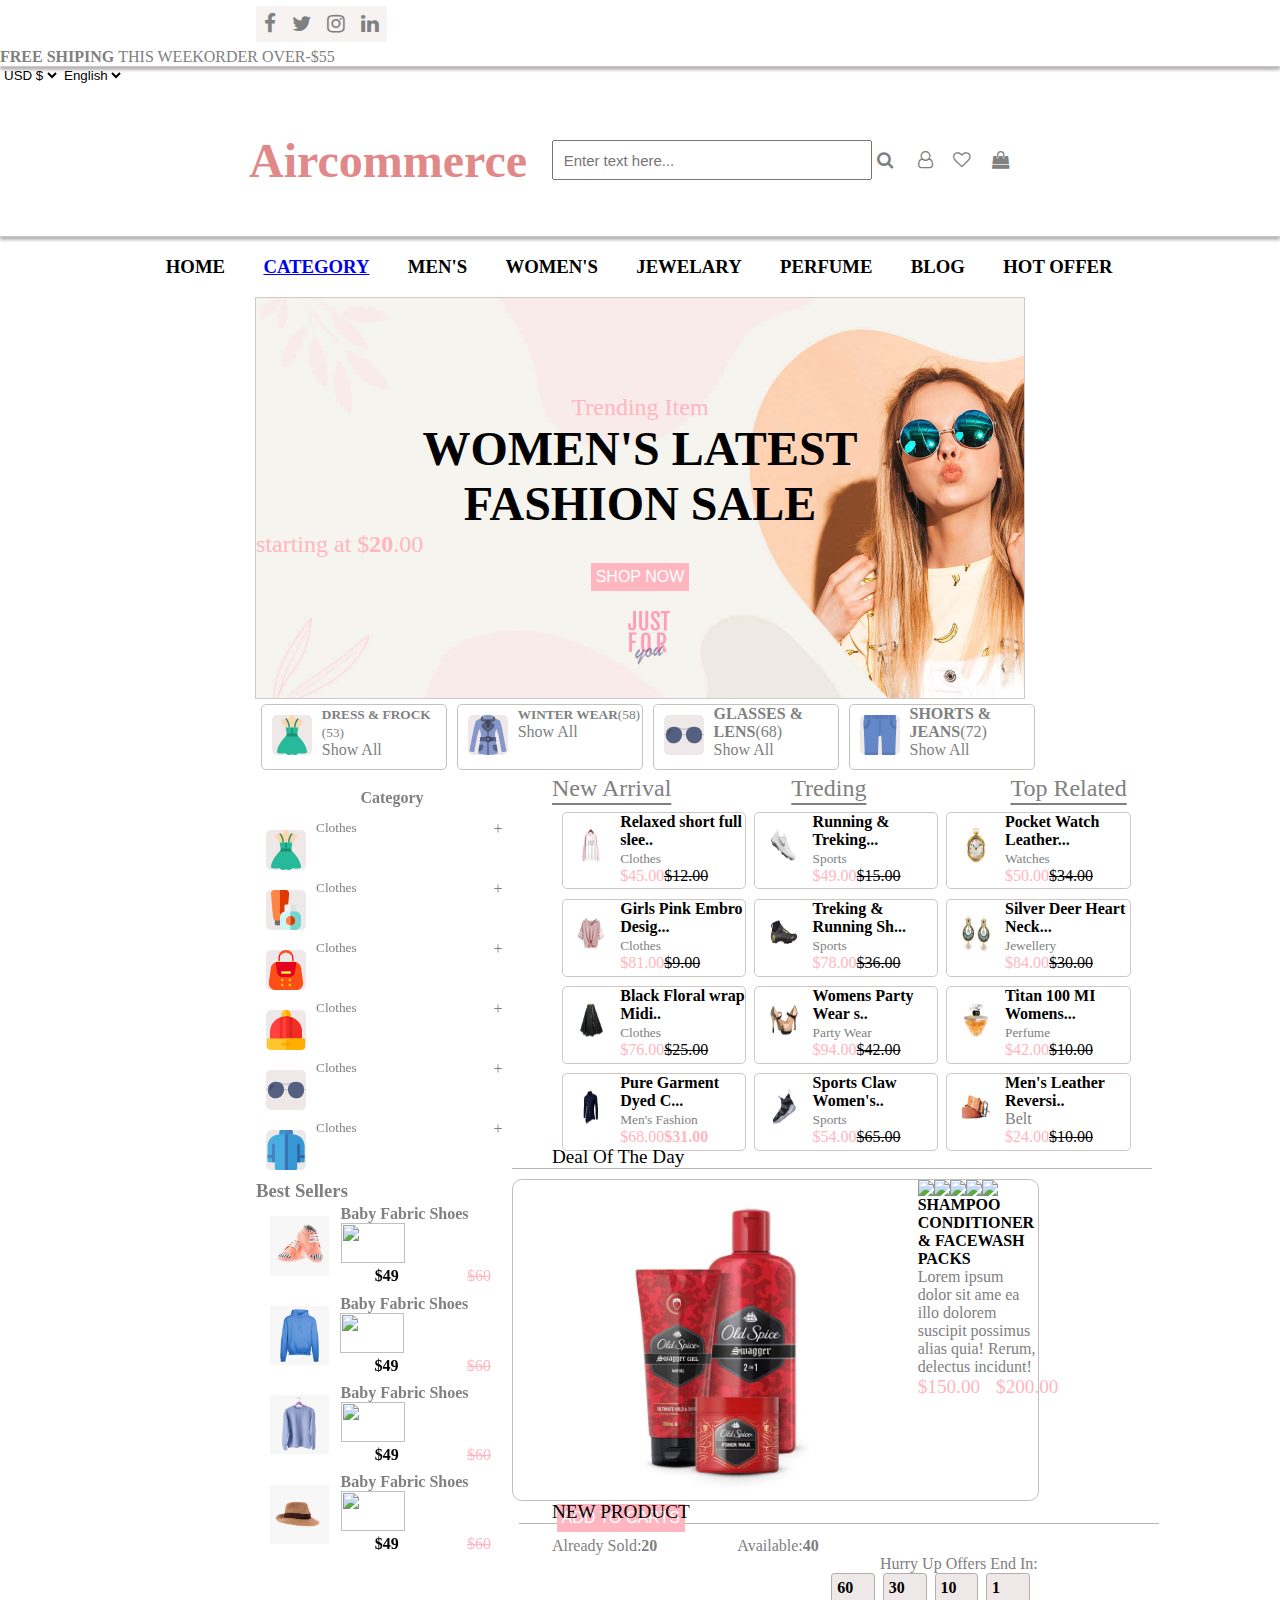
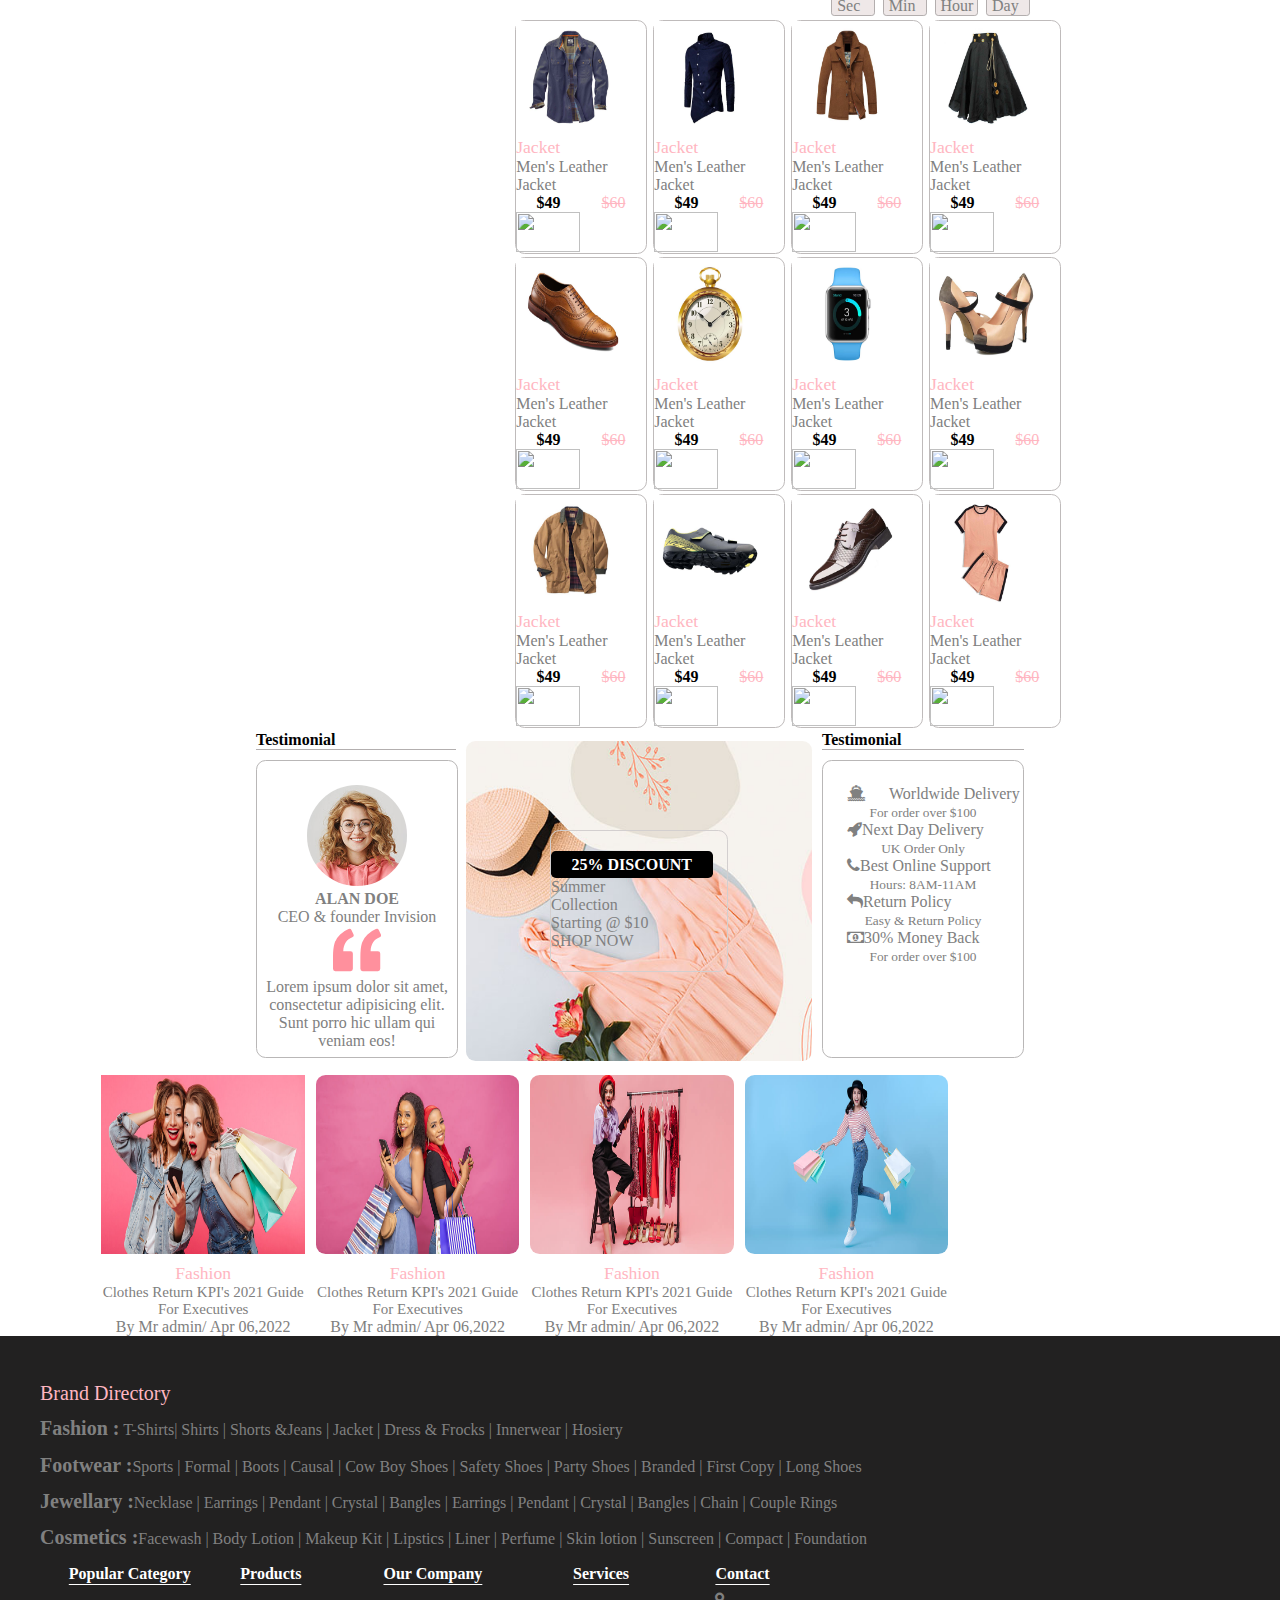
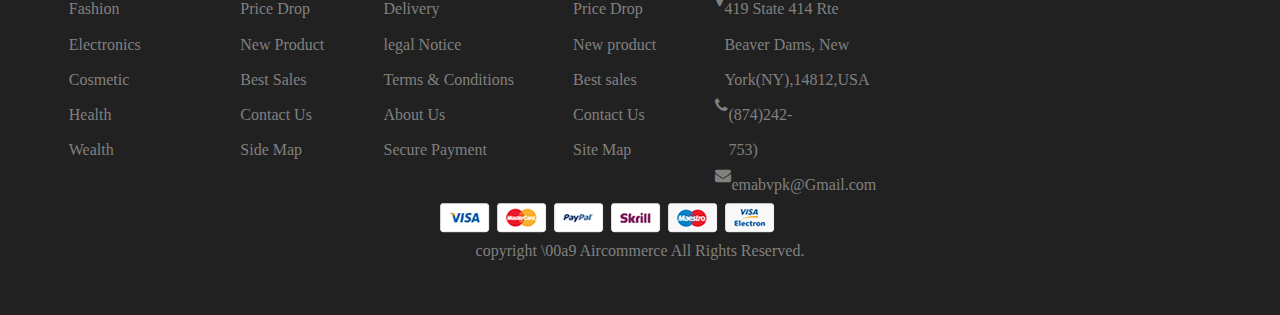
==== commit 6f542d44: "Hello" ====
--- a/index.html
+++ b/index.html
@@ -12,82 +12,172 @@
 </head>
 
 <body>
+
     <div class="shopping">
         <div class="underline">
-        <div class="first">
-            <div class="left-first">
-                <div class="insta"><i class="fa fa-facebook"></i></div>
-                <div class="insta"><i class="fa fa-twitter"></i></div>
-                <div class="insta"><i class="fa fa-instagram"></i></div>
-                <div class="insta"><i class="fa fa-linkedin"></i></div>
-           
-     </div>
-            <div class="mid-first">FREE SHIPPING THIS WEEKORDER OVER-$55</div>
-            <div class="right-first">
-                <div class="usd">USD $ <i class='fa fa-angle-down'></i>
-                </div>
-                <div class="usd">ENGLISH <i class='fa fa-angle-down'></i>
-                </div>
-            </div>
-        </div>
-    </div>
-    <div class="underline">
-        <div class="second">
-            <div class="left-second">Aircommerce</div>
-            <div class="mid-second">
-              <div class= "product">  Enter your product name... </div>
-                 <i class="fa fa-search"></i>
-
-            </div>
-            <div class="right-second">
-                <div class="icon"><i class="fa fa-user-o"></i></div>
-                <div class="icon"><i class="fa fa-heart-o"></i></div>
-                <div class="icon"><i class="fa fa-shopping-bag"></i></div>
-            </div>
-        </div>
-    </div>
-        <div class="third">
+
+            <div class="first">
+                <div class="left-first">
+                    <div class="insta"><i class="fa fa-facebook"></i></div>
+                    <div class="insta"><i class="fa fa-twitter"></i></div>
+                    <div class="insta"><i class="fa fa-instagram"></i></div>
+                    <div class="insta"><i class="fa fa-linkedin"></i></div>
+                </div>
+            </div><b>FREE SHIPING </b>THIS WEEKORDER OVER-$55</div>
+                <div class="right-first">
+                    <select name="currency">
+                        <option value="usd">USD $</option>
+                        <option value="inr">INT</option>
+                    </select>
+                    <select name="lang">
+                        <option value="en">English</option>
+                        <option value="hi">Hindi</option>
+                    </select>
+                </div>
+            <!-- </div> -->
+        <!-- </div> -->
+        <div class="underline">
+            <div class="second">
+                <div class="left-second">
+                    <h1>Aircommerce</h1>
+                </div>
+                <div class="mid-second">
+                    <input type="search" placeholder="Enter text here..." class="product">
+                    <i class="fa fa-search"></i>
+                </div>
+                <div class="right-second">
+                    <div class="icon"><i class ="fa fa-user-o"></i></div>
+                    <div class="icon"><i class ="fa fa-heart-o"></i></div>
+                    <div class="icon"><i class ="fa fa-shopping-bag"></i></div>
+                </div>
+            </div>
+        </div>
+        <h3> <div class="third">
             <div class="home">HOME</div>
-            <div class="home">CATEGORY</div>
+            <div class="home"><a href="chavan/index.html">CATEGORY</a></div>
             <div class="home">MEN'S</div>
             <div class="home">WOMEN'S</div>
             <div class="home">JEWELARY</div>
             <div class="home">PERFUME</div>
             <div class="home">BLOG</div>
-            <div class="home">HOT OFFERS</div>
-        </div>
+            <div class="home">HOT OFFER</div>
+        </div></h3>
         <div class="fourth">
-                <div class="trend"> Trending Item</div>
-                <h1 class="h1"> WOMEN'S LATEST</h1>
-                <h1 class="h1"> FASHION SALE </h1>
-                <div class="price">starting at $<b>20</b>.00</div>
-                <button class="shop">SHOP NOW</button>
-            </div>
+            <div class="trend"> Trending Item</div>
+            <h1 class="h1"> WOMEN'S LATEST</h1>
+            <h1 class="h1"> FASHION SALE </h1>
+            <div class="price">starting at $<b>20</b>.00</div>
+            <button class="shop">SHOP NOW</button>
+        </div>
 
         <div class="fifth">
             <div class="box11">
-                <img class="img-frock" src="dress.svg"></img>
-                <small><span class="frock">DRESS & FROCK </span>(53)</small>
+                <img class="img-frock" src="images/icons/dress.svg"></img>
+                <small><b>DRESS & FROCK </b>(53)</small>
                 <div class="show">Show All</div>
             </div>
 
 
             <div class="box1">
-                <img class="img-frock" src="coat.svg"></img>
-                <div class="dress"><span class="frock">WINTER WEAR</span>(58)</div>
+                <img class="img-frock" src="images/icons/coat.svg"></img>
+                <small><b>WINTER WEAR</b>(58)</small>
                 <div class="show">Show All</div>
             </div>
 
             <div class="box1">
-                <img class="img-frock" src="glasses.svg"></img>
-                <div class="dress"><span class="frock">GLASSES & LENS</span>(68)</div>
+                <img class="img-frock" src="images/icons/glasses.svg"></img>
+                <div><b>GLASSES & LENS</b>(68)</div>
                 <div class="show">Show All</div>
             </div>
 
             <div class="box1">
-                <img class="img-frock" src="shorts.svg"></img>
-                <div class="dress"><span class="frock">SHORTS & JEANS</span>(72)</div>
-                <div class="show">Show All</div>
+                <img class="img-frock" src="images/icons/shorts.svg"></img>
+                <div><b>SHORTS & JEANS</b>(72)</div>
+                <p class="show">Show All</p>
+            </div>
+        </div>
+        <div class="category">
+            <b class="mid">Category</b>
+            <div class="cloth1">
+                <img src="images/icons/dress.svg" class="img-frock">
+                <small> Clothes</small>
+                <div class="plus">+</div>
+            </div>
+            <div class="cloth1">
+                <img src="images/icons/cosmetics.svg" class="img-frock">
+                <small> Clothes</small>
+                <div class="plus">+</div>
+            </div>
+            <div class="cloth1">
+                <img src="images/icons/bag.svg" class="img-frock">
+                <small> Clothes</small>
+                <div class="plus">+</div>
+            </div>
+            <div class="cloth1">
+                <img src="images/icons/hat.svg" class="img-frock">
+                <small> Clothes</small>
+                <div class="plus">+</div>
+            </div>
+            <div class="cloth1">
+                <img src="images/icons/glasses.svg" class="img-frock">
+                <small> Clothes</small>
+                <div class="plus">+</div>
+            </div>
+            <div class="cloth1">
+                <img src="images/icons/jacket.svg" class="img-frock">
+                <small> Clothes</small>
+                <div class="plus">+</div>
+            </div>
+            <div class="seller">
+                <h3>Best Sellers</h3>
+                <div class="baby-shoes">
+                    <img src="images/products/1.jpg" class="baby-pink">
+                    <h4 class="baby">Baby Fabric Shoes</h4>
+                    <div>
+                        <img class="star1"
+                            src="https://t3.ftcdn.net/jpg/03/59/41/34/240_F_359413414_ER5xFLn5LcbZPDlnKA2dhLKXHNLzkSgp.jpg">
+                    </div>
+                    <div class="value">
+                        <b>$49</b>
+                        <div class="cost">$60</div>
+                    </div>
+                </div>
+                <div class="baby-shoes">
+                    <img src="images/products/2.jpg" class="baby-pink">
+                    <h4 class="baby">Baby Fabric Shoes</h4>
+                    <div>
+                        <img class="star1"
+                            src="https://t3.ftcdn.net/jpg/03/59/41/34/240_F_359413414_ER5xFLn5LcbZPDlnKA2dhLKXHNLzkSgp.jpg">
+                    </div>
+                    <div class="value">
+                        <b>$49</b>
+                        <div class="cost">$60</div>
+                    </div>
+                </div>
+                <div class="baby-shoes">
+                    <img src="images/products/3.jpg" class="baby-pink">
+                    <h4 class="baby">Baby Fabric Shoes</h4>
+                    <div>
+                        <img class="star1"
+                            src="https://t3.ftcdn.net/jpg/03/59/41/34/240_F_359413414_ER5xFLn5LcbZPDlnKA2dhLKXHNLzkSgp.jpg">
+                    </div>
+                    <div class="value">
+                        <b>$49</b>
+                        <div class="cost">$60</div>
+                    </div>
+                </div>
+                <div class="baby-shoes">
+                    <img src="images/products/4.jpg" class="baby-pink">
+                    <h4 class="baby">Baby Fabric Shoes</h4>
+                    <div>
+                        <img class="star1"
+                            src="https://t3.ftcdn.net/jpg/03/59/41/34/240_F_359413414_ER5xFLn5LcbZPDlnKA2dhLKXHNLzkSgp.jpg">
+                    </div>
+                    <div class="value">
+                        <b>$49</b>
+                        <div class="cost">$60</div>
+                    </div>
+                </div>
             </div>
         </div>
         <div class="sixth">
@@ -95,91 +185,91 @@
             <div class="arrival">Treding</div>
             <div class="arrival">Top Related</div>
         </div>
+
         <div class="seventh">
             <div class="first-row">
                 <div class="clothes">
-                    <img src="products/clothes-1.jpg" class="t-shirt">
+                    <img src="images/products/clothes-1.jpg" class="t-shirt">
                     <div class="r1">Relaxed short full slee..</div>
-                    <div class="r2">Clothes</div>
+                    <small>Clothes</small>
                     <div class="price">$45.00<div class="erase">$12.00</div>
                     </div>
                 </div>
                 <div class="clothes">
-                    <img src="products/clothes-2.jpg" class="t-shirt">
+                    <img src="images/products/clothes-2.jpg" class="t-shirt">
                     <div class="r1">Girls Pink Embro Desig...</div>
-                    <div class="r2">Clothes</div>
+                    <small>Clothes</small>
                     <div class="price">$81.00<div class="erase">$9.00</div>
                     </div>
                 </div>
                 <div class="clothes">
-                    <img src="products/clothes-3.jpg" class="t-shirt">
+                    <img src="images/products/clothes-3.jpg" class="t-shirt">
                     <div class="r1">Black Floral wrap Midi..</div>
-                    <div class="r2">Clothes</div>
+                    <small>Clothes</small>
                     <div class="price">$76.00<div class="erase">$25.00</div>
                     </div>
                 </div>
                 <div class="clothes">
-                    <img src="products/shirt-1.jpg" class="t-shirt">
+                    <img src="images/products/shirt-1.jpg" class="t-shirt">
                     <div class="r1">Pure Garment Dyed C... </div>
-                    <div class="r2">Men's Fashion</div>
-                    <div class="price">$68.00<div class="erase">$31.00</div>
-                    </div>
+                    <small>Men's Fashion</small>
+                    <div class="price">$68.00<b>$31.00</b></div>
                 </div>
             </div>
             <div class="second-row">
                 <div class="clothes">
-                    <img src="products/sports-1.jpg" class="t-shirt">
+                    <img src="images/products/sports-1.jpg" class="t-shirt">
                     <div class="r1">Running & Treking...</div>
-                    <div class="r2">Sports</div>
+                    <small>Sports</small>
                     <div class="price">$49.00<div class="erase">$15.00</div>
                     </div>
                 </div>
                 <div class="clothes">
-                    <img src="products/sports-2.jpg" class="t-shirt">
+                    <img src="images/products/sports-2.jpg" class="t-shirt">
                     <div class="r1">Treking & Running Sh...</div>
-                    <div class="r2">Sports</div>
+                    <small>Sports</small>
                     <div class="price">$78.00<div class="erase">$36.00</div>
                     </div>
                 </div>
                 <div class="clothes">
-                    <img src="products/party-wear-1.jpg" class="t-shirt">
+                    <img src="images/products/party-wear-1.jpg" class="t-shirt">
                     <div class="r1">Womens Party Wear s..</div>
-                    <div class="r2">Party Wear</div>
+                    <small>Party Wear</small>
                     <div class="price">$94.00<div class="erase">$42.00</div>
                     </div>
                 </div>
                 <div class="clothes">
-                    <img src="products/sports-3.jpg" class="t-shirt">
+                    <img src="images/products/sports-3.jpg" class="t-shirt">
                     <div class="r1">Sports Claw Women's..</div>
-                    <div class="r2">Sports</div>
+                    <small>Sports</small>
                     <div class="price">$54.00<div class="erase">$65.00</div>
                     </div>
                 </div>
             </div>
             <div class="third-row">
                 <div class="clothes">
-                    <img src="products/watch-3.jpg" class="t-shirt">
+                    <img src="images/products/watch-3.jpg" class="t-shirt">
                     <div class="r1">Pocket Watch Leather...</div>
-                    <div class="r2">Watches</div>
+                    <small>Watches</small>
                     <div class="price">$50.00<div class="erase">$34.00</div>
                     </div>
                 </div>
                 <div class="clothes">
-                    <img src="products/jewellery-1.jpg" class="t-shirt">
+                    <img src="images/products/jewellery-1.jpg" class="t-shirt">
                     <div class="r1">Silver Deer Heart Neck...</div>
-                    <div class="r2">Jewellery</div>
+                    <small>Jewellery</small>
                     <div class="price">$84.00<div class="erase">$30.00</div>
                     </div>
                 </div>
                 <div class="clothes">
-                    <img src="products/perfume.jpg" class="t-shirt">
+                    <img src="images/products/perfume.jpg" class="t-shirt">
                     <div class="r1">Titan 100 MI Womens...</div>
-                    <div class="r2">Perfume</div>
+                    <small>Perfume</small>
                     <div class="price">$42.00<div class="erase">$10.00</div>
                     </div>
                 </div>
                 <div class="clothes">
-                    <img src="products/belt.jpg" class="t-shirt">
+                    <img src="images/products/belt.jpg" class="t-shirt">
                     <div class="r1">Men's Leather Reversi..</div>
                     <div class="r2">Belt</div>
                     <div class="price">$24.00<div class="erase">$10.00</div>
@@ -189,7 +279,7 @@
         </div>
         <div class="deal">Deal Of The Day</div>
         <div class="eighth">
-            <img src="shampoo.jpg" class="shampo">
+            <img src="images/products/shampoo.jpg" class="shampo">
             <div class="star">
                 <img src="star.webp">
                 <img src="star.webp">
@@ -197,36 +287,35 @@
                 <img src="star.webp">
                 <img src="star.webp">
             </div>
-            <div class="conditioner">SHAMPOO CONDITIONER & FACEWASH PACKS</div>
-            <div class="paragraph">Lorem ipsum dolor sit amet consectetur adipisicing elit.
-                Accusamus eveniet ea illo dolorem suscipit possimus alias quia! Rerum, delectus
+            <b class="conditioner">SHAMPOO CONDITIONER & FACEWASH PACKS</b>
+            <p>Lorem ipsum dolor sit ame ea illo dolorem suscipit possimus alias quia! Rerum, delectus
                 incidunt!
-            </div>
+            </p>
             <div class="prince">
                 <div class="div1">$150.00</div>
-                <div class="eraser">$200.00</div>
+                <div>$200.00</div>
             </div>
             <button class="shop">ADD TO CARTS</button>
             <div class="count">
-                <div class="sold">Already Sold:<b>20</b></div>
-                <div class="sold">Available:<b>40</b></div>
+                <p class="sold">Already Sold:<b>20</b></p>
+                <p class="sold">Available:<b>40</b></p>
             </div>
             <div class="time"> Hurry Up Offers End In: </div>
             <div class="emmet">
                 <div class="dddd">
-                    <div class="one">1</div>
+                    <b class="one">1</b>
                     <div class="day1">Day</div>
                 </div>
                 <div class="dddd">
-                    <div class="one">10</div>
+                    <b class="one">10</b>
                     <div class="day1">Hour</div>
                 </div>
                 <div class="dddd">
-                    <div class="one">30</div>
+                    <b class="one">30</b>
                     <div class="day1">Min</div>
                 </div>
                 <div class="dddd">
-                    <div class="one">60</div>
+                    <b class="one">60</b>
                     <div class="day1">Sec</div>
                 </div>
             </div>
@@ -237,215 +326,173 @@
         <div class="tenth">
             <div class="rowone">
                 <div class="jacket">
-                    <img src="products/jacket-4.jpg" class="item">
-                    <div class="pink">Jacket</div>
-                    <div class="leather">Men's Winter Leathers Jacket</div>
-                    <div class="value">
-                        <div class="sell">$49</div>
-                        <div class="cost">$60</div>
-                    </div>
-                    <div class="twinkle">
-                    <div class="star1">
-                        <img src="star.webp">
-                        <img src="star.webp">
-                        <img src="star.webp"></div>
-                        <div class="shine"><img src="shine.png">
-                            <img src="shine.png">
-                        </div>
-                    </div>
-                </div>
-                <div class="jacket">
-                    <img src="products/shoe-2.jpg" class="item">
-                    <div class="pink">Jacket</div>
-                    <div class="leather">Men's Winter Leathers Jacket</div>
-                    <div class="value">
-                        <div class="sell">$49</div>
-                        <div class="cost">$60</div>
-                    </div>
-                    <div class="star1">
-                        <img src="star.webp">
-                        <img src="star.webp">
-                        <img src="star.webp">
-                        <div class="shine"><img src="shine.png">
-                            <img src="shine.png">
-                        </div>
-                    </div>
-                </div>
-                <div class="jacket">
-                    <img src="products/jacket-1.jpg" class="item">
-                    <div class="pink">Jacket</div>
-                    <div class="leather">Men's Winter Leathers Jacket</div>
-                    <div class="value">
-                        <div class="sell">$49</div>
-                        <div class="cost">$60</div>
-                    </div>
-                        <div class="star1">
-                            <img src="star.webp">
-                            <img src="star.webp">
-                            <img src="star.webp">
-                            <div class="shine"><img src="shine.png">
-                                <img src="shine.png">
-                            </div>
-                        </div>
+                    <img src="images/products/jacket-4.jpg" class="item">
+                    <div class="pink">Jacket</div>
+                    <div class="leather">Men's Leather Jacket</div>
+                    <div class="value">
+                        <b>$49</b>
+                        <div class="cost">$60</div>
+                    </div>
+                    <div>
+                        <img class="star1"
+                            src="https://t3.ftcdn.net/jpg/03/59/41/34/240_F_359413414_ER5xFLn5LcbZPDlnKA2dhLKXHNLzkSgp.jpg">
+                    </div>
+                </div>
+                <div class="jacket">
+                    <img src="images/products/shoe-2.jpg" class="item">
+                    <div class="pink">Jacket</div>
+                    <div class="leather">Men's Leather Jacket</div>
+                    <div class="value">
+                        <b>$49</b>
+                        <div class="cost">$60</div>
+                    </div>
+                    <div>
+                        <img class="star1"
+                            src="https://t3.ftcdn.net/jpg/03/59/41/34/240_F_359413414_ER5xFLn5LcbZPDlnKA2dhLKXHNLzkSgp.jpg">
+                    </div>
+                </div>
+                <div class="jacket">
+                    <img src="images/products/jacket-1.jpg" class="item">
+                    <div class="pink">Jacket</div>
+                    <div class="leather">Men's Leather Jacket</div>
+                    <div class="value">
+                        <b>$49</b>
+                        <div class="cost">$60</div>
+                    </div>
+                    <div>
+                        <img class="star1"
+                            src="https://t3.ftcdn.net/jpg/03/59/41/34/240_F_359413414_ER5xFLn5LcbZPDlnKA2dhLKXHNLzkSgp.jpg">
+                    </div>
                 </div>
             </div>
             <div class="rowtwo">
                 <div class="jacket">
-                    <img src="products/shirt-1.jpg" class="item">
-                    <div class="pink">Jacket</div>
-                    <div class="leather">Men's Winter Leathers Jacket</div>
-                    <div class="value">
-                        <div class="sell">$49</div>
-                        <div class="cost">$60</div>
-                    </div>
-                    <div class="star1">
-                        <img src="star.webp">
-                        <img src="star.webp">
-                        <img src="star.webp">
-                        <div class="shine"><img src="shine.png">
-                            <img src="shine.png">
-                        </div>
-                    </div>
-                </div>
-                <div class="jacket">
-                    <img src="products/watch-3.jpg" class="item">
-                    <div class="pink">Jacket</div>
-                    <div class="leather">Men's Winter Leathers Jacket</div>
-                    <div class="value">
-                        <div class="sell">$49</div>
-                        <div class="cost">$60</div>
-                    </div>
-                    <div class="star1">
-                        <img src="star.webp">
-                        <img src="star.webp">
-                        <img src="star.webp">
-                        <div class="shine"><img src="shine.png">
-                            <img src="shine.png">
-                        </div>
-                    </div>
-                </div>
-                <div class="jacket">
-                    <img src="products/sports-4.jpg" class="item">
-                    <div class="pink">Jacket</div>
-                    <div class="leather">Men's Winter Leathers Jacket</div>
-                    <div class="value">
-                        <div class="sell">$49</div>
-                        <div class="cost">$60</div>
-                    </div>
-                    <div class="star1">
-                        <img src="star.webp">
-                        <img src="star.webp">
-                        <img src="star.webp">
-                        <div class="shine"><img src="shine.png">
-                            <img src="shine.png">
-                        </div>
-                    </div>
+                    <img src="images/products/shirt-1.jpg" class="item">
+                    <div class="pink">Jacket</div>
+                    <div class="leather">Men's Leather Jacket</div>
+                    <div class="value">
+                        <b>$49</b>
+                        <div class="cost">$60</div>
+                    </div>
+                    <div>
+                        <img class="star1"
+                            src="https://t3.ftcdn.net/jpg/03/59/41/34/240_F_359413414_ER5xFLn5LcbZPDlnKA2dhLKXHNLzkSgp.jpg">
+                    </div>
+                </div>
+                <div class="jacket">
+                    <img src="images/products/watch-3.jpg" class="item">
+                    <div class="pink">Jacket</div>
+                    <div class="leather">Men's Leather Jacket</div>
+                    <div class="value">
+                        <b>$49</b>
+                        <div class="cost">$60</div>
+                    </div>
+                    <div>
+                        <img class="star1"
+                            src="https://t3.ftcdn.net/jpg/03/59/41/34/240_F_359413414_ER5xFLn5LcbZPDlnKA2dhLKXHNLzkSgp.jpg">
+                    </div>
+                </div>
+                <div class="jacket">
+                    <img src="images/products/sports-4.jpg" class="item">
+                    <div class="pink">Jacket</div>
+                    <div class="leather">Men's Leather Jacket</div>
+                    <div class="value">
+                        <b>$49</b>
+                        <div class="cost">$60</div>
+                    </div>
+                    <div>
+                        <img class="star1"
+                            src="https://t3.ftcdn.net/jpg/03/59/41/34/240_F_359413414_ER5xFLn5LcbZPDlnKA2dhLKXHNLzkSgp.jpg">
+                    </div>
+
                 </div>
             </div>
             <div class="rowthree">
                 <div class="jacket">
-                    <img src="products/jacket-6.jpg" class="item">
-                    <div class="pink">Jacket</div>
-                    <div class="leather">Men's Winter Leathers Jacket</div>
-                    <div class="value">
-                        <div class="sell">$49</div>
-                        <div class="cost">$60</div>
-                    </div>
-                    <div class="star1">
-                        <img src="star.webp">
-                        <img src="star.webp">
-                        <img src="star.webp">
-                        <div class="shine"><img src="shine.png">
-                            <img src="shine.png">
-                        </div>
-                    </div>
-                </div>
-                <div class="jacket">
-                    <img src="products/watch-1.jpg" class="item">
-                    <div class="pink">Jacket</div>
-                    <div class="leather">Men's Winter Leathers Jacket</div>
-                    <div class="value">
-                        <div class="sell">$49</div>
-                        <div class="cost">$60</div>
-                    </div>
-                    <div class="star1">
-                        <img src="star.webp">
-                        <img src="star.webp">
-                        <img src="star.webp">
-                        <div class="shine"><img src="shine.png">
-                            <img src="shine.png">
-                        </div>
-                    </div>
-                </div>
-                <div class="jacket">
-                    <img src="products/shoe-1.jpg" class="item">
-                    <div class="pink">Jacket</div>
-                    <div class="leather">Men's Winter Leathers Jacket</div>
-                    <div class="value">
-                        <div class="sell">$49</div>
-                        <div class="cost">$60</div>
-                    </div>
-                    <div class="star1">
-                        <img src="star.webp">
-                        <img src="star.webp">
-                        <img src="star.webp">
-                        <div class="shine"><img src="shine.png">
-                            <img src="shine.png">
-                        </div>
-                    </div>
+                    <img src="images/products/jacket-6.jpg" class="item">
+                    <div class="pink">Jacket</div>
+                    <div class="leather">Men's Leather Jacket</div>
+                    <div class="value">
+                        <b>$49</b>
+                        <div class="cost">$60</div>
+                    </div>
+                    <div>
+                        <img class="star1"
+                            src="https://t3.ftcdn.net/jpg/03/59/41/34/240_F_359413414_ER5xFLn5LcbZPDlnKA2dhLKXHNLzkSgp.jpg">
+                    </div>
+
+                </div>
+                <div class="jacket">
+                    <img src="images/products/watch-1.jpg" class="item">
+                    <div class="pink">Jacket</div>
+                    <div class="leather">Men's Leather Jacket</div>
+                    <div class="value">
+                        <b>$49</b>
+                        <div class="cost">$60</div>
+                    </div>
+                    <div>
+                        <img class="star1"
+                            src="https://t3.ftcdn.net/jpg/03/59/41/34/240_F_359413414_ER5xFLn5LcbZPDlnKA2dhLKXHNLzkSgp.jpg">
+                    </div>
+                </div>
+                <div class="jacket">
+                    <img src="images/products/shoe-1.jpg" class="item">
+                    <div class="pink">Jacket</div>
+                    <div class="leather">Men's Leather Jacket</div>
+                    <div class="value">
+                        <b>$49</b>
+                        <div class="cost">$60</div>
+                    </div>
+                    <div>
+                        <img class="star1"
+                            src="https://t3.ftcdn.net/jpg/03/59/41/34/240_F_359413414_ER5xFLn5LcbZPDlnKA2dhLKXHNLzkSgp.jpg">
+                    </div>
+
                 </div>
             </div>
             <div class="rowfour">
                 <div class="jacket">
-                    <img src="products/clothes-3.jpg" class="item">
-                    <div class="pink">Jacket</div>
-                    <div class="leather">Men's Winter Leathers Jacket</div>
-                    <div class="value">
-                        <div class="sell">$49</div>
-                        <div class="cost">$60</div>
-                    </div>
-                    <div class="star1">
-                        <img src="star.webp">
-                        <img src="star.webp">
-                        <img src="star.webp">
-                        <div class="shine"><img src="shine.png">
-                            <img src="shine.png">
-                        </div>
-                    </div>
-                </div>
-                <div class="jacket">
-                    <img src="products/party-wear-1.jpg" class="item">
-                    <div class="pink">Jacket</div>
-                    <div class="leather">Men's Winter Leathers Jacket</div>
-                    <div class="value">
-                        <div class="sell">$49</div>
-                        <div class="cost">$60</div>
-                    </div>
-                    <div class="star1">
-                        <img src="star.webp">
-                        <img src="star.webp">
-                        <img src="star.webp">
-                        <div class="shine"><img src="shine.png">
-                            <img src="shine.png">
-                        </div>
-                    </div>
-                </div>
-                <div class="jacket">
-                    <img src="products/shorts-1.jpg" class="item">
-                    <div class="pink">Jacket</div>
-                    <div class="leather">Men's Winter Leathers Jacket</div>
-                    <div class="value">
-                        <div class="sell">$49</div>
-                        <div class="cost">$60</div>
-                    </div>
-                    <div class="star1">
-                        <img src="star.webp">
-                        <img src="star.webp">
-                        <img src="star.webp">
-                        <div class="shine"><img src="shine.png">
-                            <img src="shine.png">
-                        </div>
-                    </div>
+                    <img src="images/products/clothes-3.jpg" class="item">
+                    <div class="pink">Jacket</div>
+                    <div class="leather">Men's Leather Jacket</div>
+                    <div class="value">
+                        <b class="sell">$49</b>
+                        <div class="cost">$60</div>
+                    </div>
+                    <div>
+                        <img class="star1"
+                            src="https://t3.ftcdn.net/jpg/03/59/41/34/240_F_359413414_ER5xFLn5LcbZPDlnKA2dhLKXHNLzkSgp.jpg">
+                    </div>
+
+                </div>
+
+                <div class="jacket">
+                    <img src="images/products/party-wear-1.jpg" class="item">
+                    <div class="pink">Jacket</div>
+                    <div class="leather">Men's Leather Jacket</div>
+                    <div class="value">
+                        <b class="sell">$49</b>
+                        <div class="cost">$60</div>
+                    </div>
+                    <div>
+                        <img class="star1"
+                            src="https://t3.ftcdn.net/jpg/03/59/41/34/240_F_359413414_ER5xFLn5LcbZPDlnKA2dhLKXHNLzkSgp.jpg">
+                    </div>
+                </div>
+
+                <div class="jacket">
+                    <img src="images/products/shorts-1.jpg" class="item">
+                    <div class="pink">Jacket</div>
+                    <div class="leather">Men's Leather Jacket</div>
+                    <div class="value">
+                        <b class="sell">$49</b>
+                        <div class="cost">$60</div>
+                    </div>
+                    <div>
+                        <img class="star1"
+                            src="https://t3.ftcdn.net/jpg/03/59/41/34/240_F_359413414_ER5xFLn5LcbZPDlnKA2dhLKXHNLzkSgp.jpg">
+                    </div>
+
                 </div>
             </div>
         </div>
@@ -453,10 +500,10 @@
             <div class="firstdiv">
                 <div class="testimonial"><b>Testimonial</b></div>
                 <div class="alan-doe">
-                    <img class="alan-img" src="testimonial-1.jpg">
+                    <img class="alan-img" src="images/testimonial-1.jpg">
                     <div class="name"><b>ALAN DOE</b></div>
                     <div class="degree">CEO & founder Invision</div>
-                    <img src="quotes.svg" class="quotes">
+                    <img src="images/icons/quotes.svg" class="quotes">
                     <div class="lorem">Lorem ipsum dolor sit amet, consectetur adipisicing elit. Sunt porro hic ullam
                         qui veniam eos!</div>
                 </div>
@@ -508,21 +555,21 @@
         </div>
         <div class="twelve">
             <div class="img111">
-                <img class="banner44" src="blog-1.jpg">
+                <img class="banner44" src="images/blog-1.jpg">
                 <div class="pink">Fashion</div>
                 <div class="return">Clothes Return KPI's 2021 Guide For Executives
                 </div>
                 <div class="date">By Mr admin/ Apr 06,2022</div>
             </div>
             <div class="img1">
-                <img class="banner4" src="blog-2.jpg">
+                <img class="banner4" src="images/blog-2.jpg">
                 <div class="pink">Fashion</div>
                 <div class="return">Clothes Return KPI's 2021 Guide For Executives
                 </div>
                 <div class="date">By Mr admin/ Apr 06,2022</div>
             </div>
             <div class="img1">
-                <img class="banner4" src="blog-3.jpg">
+                <img class="banner4" src="images/blog-3.jpg">
                 <div class="pink">Fashion</div>
 
 
@@ -531,7 +578,7 @@
                 <div class="date">By Mr admin/ Apr 06,2022</div>
             </div>
             <div class="img1">
-                <img class="banner4" src="blog-4.jpg">
+                <img class="banner4" src="images/blog-4.jpg">
                 <div class="pink">Fashion</div>
                 <div class="return">Clothes Return KPI's 2021 Guide For Executives
                 </div>
@@ -600,10 +647,7 @@
                 </div>
             </div>
             <div class="sticker">
-                <img src="visa.png" class="visa">
-                <img src="visa-electron.png" class="visa">
-                <img src="skrill.png" class="visa">
-                <img src="maestro.png" class="visa">
+                <img src="images/payment.png" class="payment">
             </div>
             <div class="copyright">
                 copyright \00a9 Aircommerce All Rights Reserved.
@@ -611,4 +655,5 @@
         </div>
     </div>
 </body>
+
 </html>--- a/INTERVIEW.css
+++ b/INTERVIEW.css
@@ -8,70 +8,79 @@
     height: 100%;
     background-color: white;
     color: gray;
-    font-family: "Roboto, system-ui, sans-serif";
-
+    font-family: 'Playfair Display', serif;
 }
 
 .first {
-    height: 50px;
-    width: 70vw;
+    height: 3rem;
+    width: 60vw;
     margin: auto;
     display: flex;
-    justify-content: space-evenly;
+    justify-content: space-between;
     align-items: center;
 }
-.underline{
-    border-bottom: 1px solid rgb(184, 181, 181);
-}
+
+.underline {
+    border-bottom: 1px solid rgb(203, 200, 200);
+}
+
 .left-first {
     display: flex;
 }
 
-.insta {
-    padding: 5px;
-    margin: 5px;
-    font-size: x-large;
+.underline {
+    box-shadow: 0px 3px 3px rgb(183, 179, 179);
+}
+
+ .insta i {
+    padding: 0.5rem;
+    font-size: 1.3rem;
+    background-color: rgb(248, 243, 243)
 }
 
 .right-first {
     display: flex;
 }
 
+.right-first select {
+    border: none;
+    background-color: transparent;
+}
+
 .usd {
-    padding-right: 25px;
+    padding-right: 1.5rem;
 }
 
 .second {
     display: flex;
     align-items: center;
     justify-content: space-evenly;
-    font-size: 20px;
-    height: 150px;
-    max-width: 60vw;
-    margin:auto;
+    font-size: 1.1rem;
+    height: 9.5rem;
+    width: 65vw;
+    margin: auto;
 }
 
 .left-second {
     color: rgb(225, 136, 136);
-    font-size: 50px;
-      
+    font-size: 1.5rem;
 }
 
 .mid-second {
-    border-radius: 5px;
-    height: 30px;
-    display: flex;
-    justify-content: space-evenly;
-    align-items: center;
-    padding: 10px;
-    width: 50%;
-    border: 1px solid rgb(184, 181, 181);
-}
-.product{
-    height: 30px;
+    position: relative;
+}
+
+.product {
+    height: 3%;
     width: 25vw;
-    display: flex;
-
+    padding: .6rem;
+    font-size: 85%;
+    position: relative;
+
+}
+
+.product .i {
+    position: absolute;
 }
 
 .right-second {
@@ -79,82 +88,82 @@
 }
 
 .icon {
-    margin-right: 20px;
+    margin-right: 1.3rem;
 }
 
 .third {
     display: flex;
     justify-content: center;
     align-items: center;
-    font-weight: 900;
-    color: black;
+    color: black;
+padding-right: .1rem;
 }
 
 .home {
-    margin: 20px;
-
+    margin: 1.2rem;
 }
 
 .fourth {
-    font-size: 25px;
-    height: 400px;
+    font-size: 1.5rem;
+    height: 25rem;
     width: 60vw;
     border: 1px solid rgb(203, 202, 202);
     margin: auto;
-    background-image: url("banner-1.jpg");
+    background-image: url("images/banner-1.jpg");
     background-size: cover;
-    margin: 100px;
-    /* text-align:center; */
-/* padding-top: 100px; */
+    text-align: center;
 }
 
 .trend {
+    padding-top: 6rem;
     color: lightpink;
 }
 
 .h1 {
     color: black;
-    font-size: 50px;
+    font-size: 3rem;
 }
 
 .img {
-    height: 400px;
-    width: 1000px;
+    height: 25rem;
+    width: 63rem;
 }
 
 .shop {
     background-color: lightpink;
     color: white;
     border: none;
-    padding: 5px;
-    font-size: 15px;
-    margin: 5px;
-}
+    padding: .3rem;
+    font-size: 1rem;
+    margin: .3rem;
+}
+
 
 .fifth {
     display: flex;
-    justify-content: center;
-    align-items: center;
-    width: 70vw;
-    margin: auto;
+    margin-left: 20%;
+
 }
 
 .box1 {
-    width: 14vw;
+    width: 18%;
+    height: 4rem;
+    margin: .3rem;
     border: 1px solid rgb(197, 193, 193);
-    margin: 7px;
+    border-radius: .3rem;
+}
+
+.box11 {
+    width: 18%;
+    height: 4rem;
+    margin: .3rem;
+    border: 1px solid rgb(197, 193, 193);
     border-radius: 5px;
 }
-.box11 {
-    width: 14vw;
-    border: 1px solid rgb(197, 193, 193);
-    margin: 7px;
-    border-radius: 5px;
-}
 
 .img-frock {
-    height: 35px;
-    width: 35px;
+    height: 40px;
+    width: 40px;
     border: none;
     background-color: rgb(239, 232, 232);
     border-radius: 5px;
@@ -162,13 +171,9 @@
     float: left;
 }
 
-.frock{
-    font-size: 15px;
-
-}
-.dress {
-    font-size: 10px;
-    margin-top: 8px;
+.parentscroll {
+    display: flex;
+    overflow: auto;
 }
 
 .span {
@@ -177,58 +182,86 @@
 
 }
 
+.category {
+    height: 50em;
+    width: 17em;
+    border: none;
+    float: left;
+    margin-left: 20%;
+    margin-right: 1.5rem;
+    position: sticky;
+    top: 0;
+}
+
+.cloth1 {
+    display: flex;
+    position: relative;
+}
+
+.plus {
+    position: absolute;
+    right: 1.6rem;
+}
+
+.mid {
+    display: flex;
+    justify-content: center;
+    align-items: center;
+    padding: 5%;
+}
+
+.baby-shoes{
+    height: 5.4em;
+margin: 3px;}
+.baby-pink{
+height: 3.7rem;
+float: left;
+padding: 0.7rem;
+}
 .sixth {
     display: flex;
-    justify-content: space-evenly;
-    width: 70vw;
-    margin: auto;
+    margin-left: 5em;
+
 }
 
 .arrival {
-    margin-right: 50px;
-    font: 50px;
+    margin-right: 6em;
     text-decoration: underline;
     text-underline-offset: 7px;
-    font-size: 30px;
-} 
+    font-size: 1.5rem;
+}
+
 .arrival2 {
-    margin-right: 50px;
-    font: 50px;
+    margin-right: 5em;
     text-decoration: underline;
     text-underline-offset: 7px;
-    font-size: 30px;
-}
-
-.first-row .second-row .third-row {
-    display: flex;
-}
+    font-size: 1.5rem;
+}
+
 
 .seventh {
     display: flex;
-    width: 70vw;
-    margin: auto;
-    height: 400px;
-    margin-left: 300px;
-
+    margin-left: 40%;
 }
 
 .clothes {
     border: 1px solid rgb(204, 198, 198);
-    height: 80px;
-    width: 250px;
-    margin: 5px;
-    border-radius: 5px;
+    height: 22%;
+    width: 11.4em;
+    margin: 5%;
+    border-radius: .3rem;
+    margin-right: 0.5rem;
 }
 
 .t-shirt {
     float: left;
-    margin: 10px;
-    height: 60px;
-    width: 60px;
+    margin: .8rem;
+    height: 2.5rem;
+    width: 2rem;
 }
 
 .r1 {
-    font-size: 15px;
+    font-size: 1rem;
     font-weight: bolder;
     color: black;
 }
@@ -236,7 +269,7 @@
 .price {
     color: lightpink;
     display: flex;
-    padding-right: 50px;
+    padding-right: 3rem;
 }
 
 .erase {
@@ -245,35 +278,35 @@
 }
 
 .deal {
-    margin: auto;
+    margin-left: 40%;
     width: 50vw;
-    font-size: 20px;
+    font-size: 1.2rem;
     color: black;
     border-bottom: 1px solid rgb(184, 180, 180);
 }
 
 .eighth {
-    height: 400px;
+    height: 20em;
     border: 1px solid rgb(193, 190, 190);
-    width: 50vw;
-    margin: auto;
-    margin-top: 10px;
-    border-radius: 10px;
+    width: 41vw;
+    margin-left: 40%;
+    margin-top: .6rem;
+    border-radius: .6rem;
 }
 
 .shampo {
     float: left;
-    height: 300px;
+    height: 20em;
 }
 
 .star {
-    height: 50px;
-    width: 50px;
-    display: flex;
-}
+    height: 1rem;
+    width: 1rem;
+    display: flex;
+}
+
 .conditioner {
-    font-size: 20px;
-    padding-top: 5px;
+    padding-top: .3rem;
     color: black;
 }
 
@@ -282,19 +315,18 @@
 }
 
 .sold {
-    margin-right: 200px;
+    margin-right: 5rem;
 }
 
 .prince {
-    font-size: 20px;
+    font-size: 1.2rem;
     display: flex;
     color: lightpink;
-    margin: 20px;
 
 }
 
 .div1 {
-    padding-right: 20px;
+    padding-right: 1rem;
 }
 
 .eraser {
@@ -303,98 +335,83 @@
 }
 
 .one {
-    margin-right: 25px;
-    font-size: 20px;
-    color: black;
-    text-align: center;
-}
-.time{
-text-align: right;
+    color: black;
+    text-align: center;
+}
+
+.time {
+    text-align: right;
 }
 
 .day1 {
     text-align: center;
-    padding-right: 50px;
-    text-align: center;
-    font-size: 15px;
+    padding-right: 3rem;
+    text-align: center;
+    font-size: 1rem;
 
 }
 
 .dddd {
-    height: 30px;
-    width: 30px;
+    height: 2rem;
+    width: 2rem;
     border: 1px solid rgb(179, 174, 174);
     background-color: rgb(239, 232, 232);
-    border-radius: 4px;
-    margin: 10px;
+    border-radius: .2rem;
+    margin-right: .5rem;
     float: right;
-    padding: 10px;
+    padding: .3rem;
 }
 
 .nineth {
-    margin-left: 150px;
+    margin-left: 9rem;
 }
 
 .new {
     border-bottom: 1px solid rgb(183, 181, 181);
-    font-size: 20px;
+    font-size: 1.2rem;
     width: 50vw;
     color: black;
-    margin: auto;
+    margin-left: 33%;
 }
 
 .tenth {
     display: flex;
-width: 50vw;
-margin:auto;
+    width: 30rem;
+    margin-left: 40%;
 }
 
 .jacket {
     border: 1px solid rgb(191, 187, 187);
-    height: 240px;
-    width: 170px;
-    margin: 5px;
-    border-radius: 10px;
+    height: 14.5rem;
+    width: 8.1rem;
+    margin: .2rem;
+    border-radius: .6rem;
 }
 
 .item {
-    height: 100px;
-    width: 100px;
-    margin-left:50px;
+    height: 7rem;
+    width: 7rem;
 }
 
 .pink {
     color: lightpink;
-    font-size: 20px;
-    text-align: center;
-}
-.twinkle{
-    display: flex;
-}
-.shine {
-    height: 10px;
-    width: 10px;
-    display: flex;
+    font-size: 1.1rem;
 }
 
 .star1 {
-    height: 20px;
-    width: 20px;
-    display: flex;
+    height: 2.5em;
+    width: 4em;
 }
 
 .value {
     display: flex;
     justify-content: space-around;
-}
-
-.sell {
-    font-size: 20px;
     color: black;
 }
 
 .cost {
     text-decoration: line-through;
+    color: lightpink;
 }
 
 .rowone .rowtwo .rowthree .rowfour {
@@ -403,94 +420,95 @@
 
 .eleventh {
     display: flex;
-    width: 70vw;
-    margin: auto;
+    width: 60vw;
+    margin-left: 20%;
 }
 
 .firstdiv {
-    height: 300px;
-    width: 200px;
+    height: 19.5rem;
+    width: 12.5rem;
 }
 
 .testimonial {
     border-bottom: 1px solid rgb(179, 175, 175);
-    color:black;
+    color: black;
 }
 
 .alan-doe {
     border: 1px solid rgb(185, 183, 183);
-    height: 280px;
-    width: 200px;
-    text-align: center;
-    margin-top: 10px;
-    border-radius: 10px;
-    padding-top: 25px;
-
+    height: 17rem;
+    width: 12.5rem;
+    text-align: center;
+    margin-top: .6rem;
+    border-radius: .6rem;
+    padding-top: 1.5rem;
 }
 
 .alan-img {
     border-radius: 50%;
-    height: 100px;
-    width: 100px;
+    height: 6.3rem;
+    width: 6.3rem;
 }
 
 .quotes {
-    height: 50px;
-    width: 50px;
+    height: 3rem;
+    width: 3rem;
 }
 
 .secondiv {
-    width: 50%;
-    height: 330px;
-    background-image: url(cta-banner.jpg);
+    width: 70%;
+    height: 20rem;
+    background-image: url(images/cta-banner.jpg);
     background-size: cover;
-    margin: 10px;
-    border-radius: 10px;
+    margin: .6rem;
+    border-radius: .6rem;
+    display: flex;
+    justify-content: center;
+    align-items: center;
 }
 
 .discount {
-    height: 120px;
-    width: 180px;
+    height: 7.5rem;
+    width: 11rem;
     background: transparent;
-    border: 1px solid rgb(211, 207, 207);
-    text-align: center;
-    padding-top: 20px;
-    border-radius: 10px;
-    float: center;
+    border: 1px solid rgb(211, 207, 207);   
+    padding-top: 1.25rem;
+    border-radius: .6rem;
 }
 
 .dis {
     background-color: black;
     color: white;
-    padding: 5px;
-    width: 150px;
-    border-radius: 5px;
+    padding: .3rem;
+    width: 9.5rem;
+    border-radius: .3rem;
     text-align: center;
 
 }
 
 .order1 {
     display: flex;
-    padding-left: 25px;
+    padding-left: 1.5rem;
 }
 
 .twelve {
     display: flex;
-    width: 70vw;
-    margin: auto;
+    width: 60vw;
+    margin-left: 20%;
 }
 
 .banner4 {
-    height: 180px;
-    margin: 10px;
-    width: 215px;
-    border-radius: 10px;
-}
+    height: 11.2rem;
+    margin: .3rem;
+    width: 95%;
+    border-radius: .6rem;
+}
+
 .banner44 {
-    height: 180px;
-    margin: 10px;
-    width: 215px;
-    border-radius: 10px;
+    height: 11.2rem;
+    margin: .3rem;
+    width: 95%;
+    border-radius: 10p.6remx;
 }
 
 .img1 {
@@ -498,6 +516,7 @@
     text-align: center;
 
 }
+
 .img111 {
     text-align: justify;
     text-align: center;
@@ -505,64 +524,73 @@
 }
 
 .return {
-    width: 215px;
+    width: 13.4rem;
     font-size: 15px;
     text-align: center;
 }
 
 .black {
     background-color: rgb(34, 33, 33);
-    height: 500px;
-    padding: 35px;
-    line-height: 35px;
-    margin-top: 30px;
+    height: 31.2rem;
+    padding: 2.5rem;
+    line-height: 2.2rem;
 }
 
 .bold {
-    font-size: 20px;
+    font-size: 1.25rem;
 }
 
 .pink1 {
     color: lightpink;
-    font-size: 20px;
+    font-size: 1.25rem;
 }
 
 .flex {
     display: flex;
-    margin-left: 30px;
+    margin-left: 1.8rem;
 }
 
 .column {
-    padding-right: 50px;
-
-}
-.white{
+    padding-right: 3.1rem;
+
+}
+
+.white {
     color: white;
     text-decoration: underline;
-    text-underline-offset: 5px;
-    }
-    .ppp1{
-        display: flex;
-        margin-right: 10px;
-}
-.column1{
-    width: 10px ;
-}
-.sticker{
-    display: flex;
-    margin-left: 400px;
-}
-.visa{
+    text-underline-offset: .3rem;
+}
+
+.ppp1 {
+    display: flex;
+    margin-right: .6rem;
+}
+
+.column1 {
+    width: .6rem;
+}
+
+.sticker {
+    display: flex;
+    margin-left: 25rem;
+}
+
+.visa {
     background-color: white;
     justify-content: center;
     align-items: center;
-    height: 40px;
-    width: 100px;
-    border-radius: 10px;
-    padding: 10px;
-    margin: 10px;
+    height: 2.5rem;
+    width: 6.25;
+    border-radius: .6rem;
+    padding: .6rem;
+    margin: .6rem;
     float: center;
 }
 
-.copyright{
-text-align: center;}+.payment {
+    text-align: center;
+}
+
+.copyright {
+    text-align: center;
+}--- a/Responsive.css
+++ b/Responsive.css
@@ -1,128 +1,192 @@
-@media only screen and (max-width: 480px){
-    .left-first {
-        display: none;
+@media only screen and (max-width: 480px) {
+  .left-first {
+    display: none;
 
-    }
-    .right-first{
-        display: none;
-    }
-    .right-second{
-        display: flex;
-        align-items: center;
-        justify-content: space-between;
-        width: 100%;
-        height: 50px;
-        margin-right:0;
-        top: auto;
-        bottom: 0;
-        box-sizing:border-box;
-    }
-    .icon{
-        position: unset;
+  }
+.second{
+  display: flex;
+  flex-direction: column;
+}
+  .right-first {
+    display: none;
+  }
 
-    }
-    .mid-first{
-        display: flex;
-        font-size: 15px;
-    }
-    .left-second{
-        font-size: 40px;
-    }
-    .product{
-        height: 15px;
-   min-width: 20vw;
+  .right-second {
+    display: flex;
+    align-items: center;
+    justify-content: space-between;
+    width: 100%;
+    height: 50px;
+    margin-right: 0;
+    top: auto;
+    bottom: 0;
+    box-sizing: border-box;
+  }
+.search{
+  width: 30rem;
+
+}
+  .icon {
+    position: unset;
+
+  }
+
+  .mid-first {
+    display: flex;
     font-size: 15px;
-    }
-    .third{
-        display: none;
-    }
-    .fourth{
-        max-height: 250px;
-        width: 80vw;
-padding-top: 30px;
-text-align: center;
-margin: 50px;
-background-size: cover;
-    }
-    .h1{
-        font-size: 30px;
-    }
-    .price{
-        text-align: center;
-        padding-right: 0px;
-    }
-    .box1{
-        display: none;
-    }
-    .box11{
-        width: 100vw;
-        margin: 5px;
-    }
-    .sixth{
-        flex-wrap: wrap;    
-    }
-    .seventh{
-        flex-wrap: wrap;
-        margin-left: 50px;
-        height: 1200px;
-    }
-    .clothes{
-        width: 60vw;
-        height: 50px;
-        padding: 20px;
-    }
-    .eighth{
-        height: 600px;
-        width: 400px;
-        border-radius: 10px;
   }
-  .star{
-    height: 20px;
-    width: 20px;
+
+  .left-second {
+    font-size: 15px;
+  }
+
+  .product {
+    height: 15px;
+    width: 80vw;
+    font-size: 15px;
+  }
+
+  .third {
+    display: none;
+  }
+
+  .fourth {
+    height: 20rem;
+    width: 80vw;
+    padding-top: 2rem;
+    /* text-align: center; */
+    margin: 50px;
+    background-size: cover;
+  }
+
+  .h1 {
+    font-size: 30px;
+  }
+
+  .price {
+    text-align: center;
+    padding-right: 0px;
+  }
+
+  .box1 {
+    display: none;
+  }
+
+  .box11 {
+    width: 100vw;
+    margin: 5px;
+  }
+
+  .sixth {
+    flex-wrap: wrap;
+  }
+
+  .seventh {
+    flex-wrap: wrap;
+    margin-left: 50px;
+    height: 1350px;
+  }
+
+  .clothes {
+    width: 60vw;
+    height: 50px;
+    padding: 20px;
+  }
+
+  .eighth {
+    height: 20rem;
+    width: 16rem;
+    margin-top:  5rem;
+    border-radius: 10px;
+    margin:auto;
+  }
+  .shampo {
+    float: left;
+    height: 8rem;
+}
+  .star {
+    height: 10px;
+    width: 10px;
     float: left;
   }
-  .conditioner{
+
+  .conditioner {
     font-size: 15px;
     text-align: center;
   }
-  .paragraph{
+
+  .paragraph {
     text-align: center;
   }
-  .tenth{
+
+  .tenth {
+    flex-wrap:wrap;
+    margin-left: 1%;
+  }
+.new{
+  margin-left: .2rem;
+  padding: 1rem;
+}
+  .eleventh {
     flex-wrap: wrap;
   }
-  .eleventh{
+
+  .firstdiv {
+    /* width: 400px; */
+  }
+
+  .alan-doe {
+    margin-left: 20%;
+  }
+
+  .discount {
+    margin-top: 30%;
+    width: 16.5rem;
+    margin-left: 5%;
+  }
+
+  .secondiv {
+    /* width: 400px; */
+    /* margin-top: 50px; */
+  }
+
+  .thirdiv {
+    /* width: 400px; */
     flex-wrap: wrap;
-  }
-  .firstdiv{
-    width: 400px;
-  }
-  .secondiv{
-    width: 400px;
-    margin-top: 50px;
-  }
-  .thirdiv{
-    width: 400px;
-  }
-  .banner44{
-width: 100%;    
 
   }
-  .img1{
+
+  .banner44 {
+    width: 100%;
+
+  }
+
+  .img1 {
     display: none;
   }
-  .black{
-height: 1500px;
+
+  .black {
+    height: 1500px;
   }
-  .flex{
-    flex-wrap: wrap;  
-    margin-left: 0px;  
+
+  .flex {
+    flex-wrap: wrap;
+    margin-left: 0px;
   }
-  .sticker{
-    margin-left: 0px;  
+
+  .sticker {
+    margin-left: 0px;
   }
-  .copyright{
-    margin-left: 0px;  
+
+  .copyright {
+    margin-left: 0px;
 
   }
+
+  .category {
+    display: none;
+  }
+}
+.twelve{
+  margin-left: 6rem;
 }